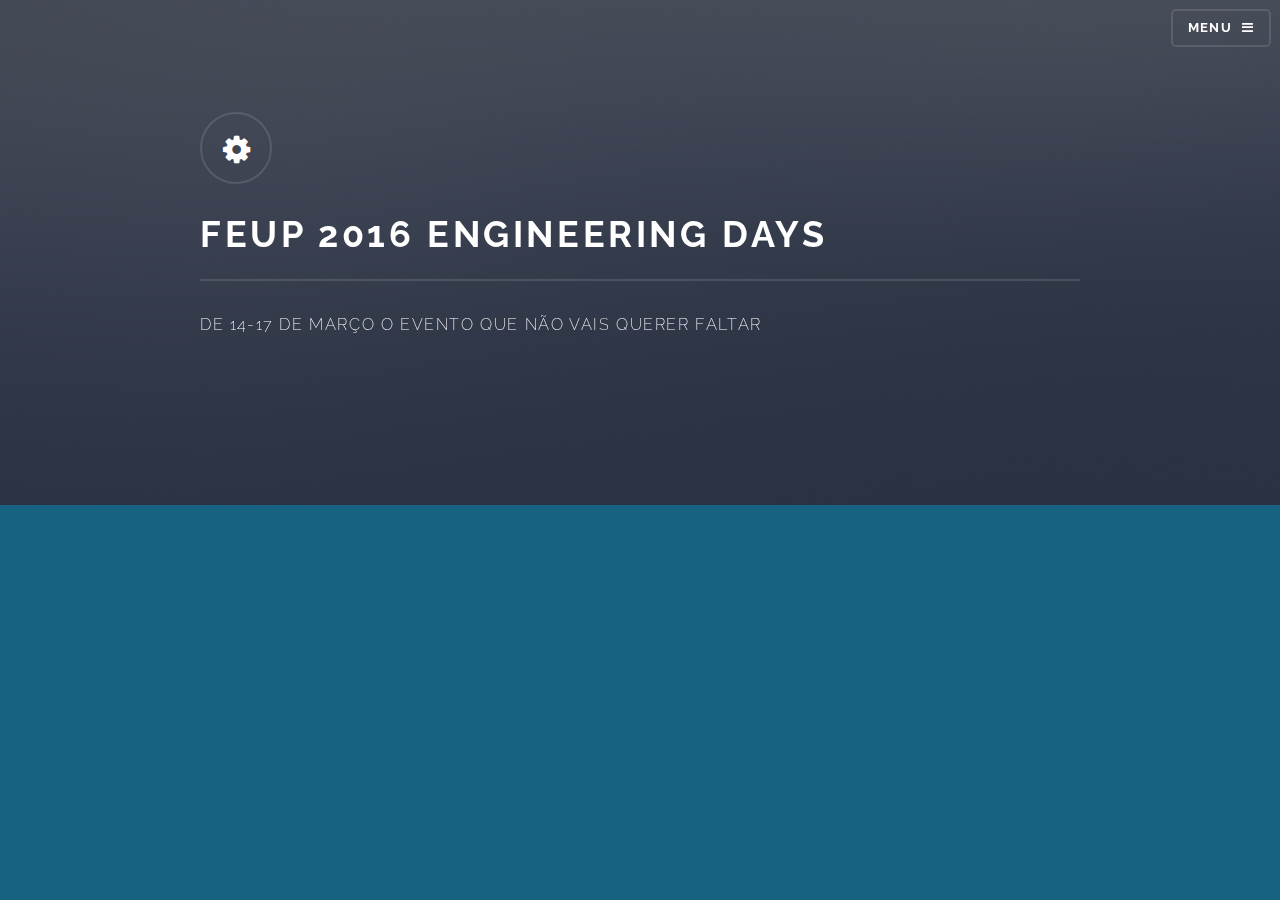
==== jornadas.html @ 48f79ecc "The template and the start" ====
<!DOCTYPE HTML>
<!--
	Solid State by HTML5 UP
	html5up.net | @n33co
	Free for personal and commercial use under the CCA 3.0 license (html5up.net/license)
-->
<html>
	<head>
		<title>FEUP 2016 Engineering Days</title>
		<meta charset="utf-8" />
		<meta name="viewport" content="width=device-width, initial-scale=1" />
		<!--[if lte IE 8]><script src="assets/js/ie/html5shiv.js"></script><![endif]-->
		<link rel="stylesheet" href="assets/css/main.css" />
		<!--[if lte IE 9]><link rel="stylesheet" href="assets/css/ie9.css" /><![endif]-->
		<!--[if lte IE 8]><link rel="stylesheet" href="assets/css/ie8.css" /><![endif]-->
	</head>

	<body>

		<!-- Page Wrapper -->
			<div id="page-wrapper">

			<!-- Header -->
					<header id="header" class="alt">
						<h1><a href="index.html">FEUP 2016 Engineering Days</a></h1>
						<nav>
							<a href="#menu">Menu</a>
						</nav>
					</header>


					<!-- Menu -->
					<nav id="menu">
						<div class="inner">
							<h2>Menu</h2>
							<ul class="links">
								<li><a href="index.html">Home</a></li>
								<li><a href="generic.html">Conferências</a></li>
								<li><a href="elements.html">Concursos</a></li>
								<li><a href="elements.html">Programa</a></li>
								<li><a href="elements.html">Sobre</a></li>
								<li><a href="elements.html">Organização</a></li>

								<!--<li><a href="#">Log In</a></li>
								<li><a href="#">Sign Up</a></li>-->
							</ul>
							<a href="#" class="close">Close</a>
						</div>
					</nav>

						<!-- Banner -->
					<section id="banner">
						<div class="inner">
							<div class="logo"><span class="icon fa-cog fa-spin"></span></div>
							<h2>FEUP 2016 Engineering Days</h2>
							<p>De 14-17 de Março O evento que não vais querer faltar</p>
						</div>
					</section>

			</div>

		<!-- Scripts -->

			<script src="assets/js/skel.min.js"></script>
			<script src="assets/js/jquery.min.js"></script>
			<script src="assets/js/jquery.scrollex.min.js"></script>
			<script src="assets/js/util.js"></script>
			<!--[if lte IE 8]><script src="assets/js/ie/respond.min.js"></script><![endif]-->
			<script src="assets/js/main.js"></script>

	</body>
</html>
---- assets/css/main.css ----
@import url(font-awesome.min.css);
@import url("https://fonts.googleapis.com/css?family=Raleway:200,700|Source+Sans+Pro:300,600,300italic,600italic");

/*
	Solid State by HTML5 UP
	html5up.net | @n33co
	Free for personal and commercial use under the CCA 3.0 license (html5up.net/license)
*/

/* Reset */

	html, body, div, span, applet, object, iframe, h1, h2, h3, h4, h5, h6, p, blockquote, pre, a, abbr, acronym, address, big, cite, code, del, dfn, em, img, ins, kbd, q, s, samp, small, strike, strong, sub, sup, tt, var, b, u, i, center, dl, dt, dd, ol, ul, li, fieldset, form, label, legend, table, caption, tbody, tfoot, thead, tr, th, td, article, aside, canvas, details, embed, figure, figcaption, footer, header, hgroup, menu, nav, output, ruby, section, summary, time, mark, audio, video {
		margin: 0;
		padding: 0;
		border: 0;
		font-size: 100%;
		font: inherit;
		vertical-align: baseline;
	}

	article, aside, details, figcaption, figure, footer, header, hgroup, menu, nav, section {
		display: block;
	}

	body {
		line-height: 1;
	}

	ol, ul {
		list-style: none;
	}

	blockquote, q {
		quotes: none;
	}

	blockquote:before, blockquote:after, q:before, q:after {
		content: '';
		content: none;
	}

	table {
		border-collapse: collapse;
		border-spacing: 0;
	}

	body {
		-webkit-text-size-adjust: none;
	}

/* Box Model */

	*, *:before, *:after {
		-moz-box-sizing: border-box;
		-webkit-box-sizing: border-box;
		box-sizing: border-box;
	}

/* Grid */

	.row {
		border-bottom: solid 1px transparent;
		-moz-box-sizing: border-box;
		-webkit-box-sizing: border-box;
		box-sizing: border-box;
	}

	.row > * {
		float: left;
		-moz-box-sizing: border-box;
		-webkit-box-sizing: border-box;
		box-sizing: border-box;
	}

	.row:after, .row:before {
		content: '';
		display: block;
		clear: both;
		height: 0;
	}

	.row.uniform > * > :first-child {
		margin-top: 0;
	}

	.row.uniform > * > :last-child {
		margin-bottom: 0;
	}

	.row.\30 \25 > * {
		padding: 0 0 0 0em;
	}

	.row.\30 \25 {
		margin: 0 0 -1px 0em;
	}

	.row.uniform.\30 \25 > * {
		padding: 0em 0 0 0em;
	}

	.row.uniform.\30 \25 {
		margin: 0em 0 -1px 0em;
	}

	.row > * {
		padding: 0 0 0 1.75em;
	}

	.row {
		margin: 0 0 -1px -1.75em;
	}

	.row.uniform > * {
		padding: 1.75em 0 0 1.75em;
	}

	.row.uniform {
		margin: -1.75em 0 -1px -1.75em;
	}

	.row.\32 00\25 > * {
		padding: 0 0 0 3.5em;
	}

	.row.\32 00\25 {
		margin: 0 0 -1px -3.5em;
	}

	.row.uniform.\32 00\25 > * {
		padding: 3.5em 0 0 3.5em;
	}

	.row.uniform.\32 00\25 {
		margin: -3.5em 0 -1px -3.5em;
	}

	.row.\31 50\25 > * {
		padding: 0 0 0 2.625em;
	}

	.row.\31 50\25 {
		margin: 0 0 -1px -2.625em;
	}

	.row.uniform.\31 50\25 > * {
		padding: 2.625em 0 0 2.625em;
	}

	.row.uniform.\31 50\25 {
		margin: -2.625em 0 -1px -2.625em;
	}

	.row.\35 0\25 > * {
		padding: 0 0 0 0.875em;
	}

	.row.\35 0\25 {
		margin: 0 0 -1px -0.875em;
	}

	.row.uniform.\35 0\25 > * {
		padding: 0.875em 0 0 0.875em;
	}

	.row.uniform.\35 0\25 {
		margin: -0.875em 0 -1px -0.875em;
	}

	.row.\32 5\25 > * {
		padding: 0 0 0 0.4375em;
	}

	.row.\32 5\25 {
		margin: 0 0 -1px -0.4375em;
	}

	.row.uniform.\32 5\25 > * {
		padding: 0.4375em 0 0 0.4375em;
	}

	.row.uniform.\32 5\25 {
		margin: -0.4375em 0 -1px -0.4375em;
	}

	.\31 2u, .\31 2u\24 {
		width: 100%;
		clear: none;
		margin-left: 0;
	}

	.\31 1u, .\31 1u\24 {
		width: 91.6666666667%;
		clear: none;
		margin-left: 0;
	}

	.\31 0u, .\31 0u\24 {
		width: 83.3333333333%;
		clear: none;
		margin-left: 0;
	}

	.\39 u, .\39 u\24 {
		width: 75%;
		clear: none;
		margin-left: 0;
	}

	.\38 u, .\38 u\24 {
		width: 66.6666666667%;
		clear: none;
		margin-left: 0;
	}

	.\37 u, .\37 u\24 {
		width: 58.3333333333%;
		clear: none;
		margin-left: 0;
	}

	.\36 u, .\36 u\24 {
		width: 50%;
		clear: none;
		margin-left: 0;
	}

	.\35 u, .\35 u\24 {
		width: 41.6666666667%;
		clear: none;
		margin-left: 0;
	}

	.\34 u, .\34 u\24 {
		width: 33.3333333333%;
		clear: none;
		margin-left: 0;
	}

	.\33 u, .\33 u\24 {
		width: 25%;
		clear: none;
		margin-left: 0;
	}

	.\32 u, .\32 u\24 {
		width: 16.6666666667%;
		clear: none;
		margin-left: 0;
	}

	.\31 u, .\31 u\24 {
		width: 8.3333333333%;
		clear: none;
		margin-left: 0;
	}

	.\31 2u\24 + *,
	.\31 1u\24 + *,
	.\31 0u\24 + *,
	.\39 u\24 + *,
	.\38 u\24 + *,
	.\37 u\24 + *,
	.\36 u\24 + *,
	.\35 u\24 + *,
	.\34 u\24 + *,
	.\33 u\24 + *,
	.\32 u\24 + *,
	.\31 u\24 + * {
		clear: left;
	}

	.\-11u {
		margin-left: 91.66667%;
	}

	.\-10u {
		margin-left: 83.33333%;
	}

	.\-9u {
		margin-left: 75%;
	}

	.\-8u {
		margin-left: 66.66667%;
	}

	.\-7u {
		margin-left: 58.33333%;
	}

	.\-6u {
		margin-left: 50%;
	}

	.\-5u {
		margin-left: 41.66667%;
	}

	.\-4u {
		margin-left: 33.33333%;
	}

	.\-3u {
		margin-left: 25%;
	}

	.\-2u {
		margin-left: 16.66667%;
	}

	.\-1u {
		margin-left: 8.33333%;
	}

	@media screen and (max-width: 1680px) {

		.row > * {
			padding: 0 0 0 1.75em;
		}

		.row {
			margin: 0 0 -1px -1.75em;
		}

		.row.uniform > * {
			padding: 1.75em 0 0 1.75em;
		}

		.row.uniform {
			margin: -1.75em 0 -1px -1.75em;
		}

		.row.\32 00\25 > * {
			padding: 0 0 0 3.5em;
		}

		.row.\32 00\25 {
			margin: 0 0 -1px -3.5em;
		}

		.row.uniform.\32 00\25 > * {
			padding: 3.5em 0 0 3.5em;
		}

		.row.uniform.\32 00\25 {
			margin: -3.5em 0 -1px -3.5em;
		}

		.row.\31 50\25 > * {
			padding: 0 0 0 2.625em;
		}

		.row.\31 50\25 {
			margin: 0 0 -1px -2.625em;
		}

		.row.uniform.\31 50\25 > * {
			padding: 2.625em 0 0 2.625em;
		}

		.row.uniform.\31 50\25 {
			margin: -2.625em 0 -1px -2.625em;
		}

		.row.\35 0\25 > * {
			padding: 0 0 0 0.875em;
		}

		.row.\35 0\25 {
			margin: 0 0 -1px -0.875em;
		}

		.row.uniform.\35 0\25 > * {
			padding: 0.875em 0 0 0.875em;
		}

		.row.uniform.\35 0\25 {
			margin: -0.875em 0 -1px -0.875em;
		}

		.row.\32 5\25 > * {
			padding: 0 0 0 0.4375em;
		}

		.row.\32 5\25 {
			margin: 0 0 -1px -0.4375em;
		}

		.row.uniform.\32 5\25 > * {
			padding: 0.4375em 0 0 0.4375em;
		}

		.row.uniform.\32 5\25 {
			margin: -0.4375em 0 -1px -0.4375em;
		}

		.\31 2u\28xlarge\29, .\31 2u\24\28xlarge\29 {
			width: 100%;
			clear: none;
			margin-left: 0;
		}

		.\31 1u\28xlarge\29, .\31 1u\24\28xlarge\29 {
			width: 91.6666666667%;
			clear: none;
			margin-left: 0;
		}

		.\31 0u\28xlarge\29, .\31 0u\24\28xlarge\29 {
			width: 83.3333333333%;
			clear: none;
			margin-left: 0;
		}

		.\39 u\28xlarge\29, .\39 u\24\28xlarge\29 {
			width: 75%;
			clear: none;
			margin-left: 0;
		}

		.\38 u\28xlarge\29, .\38 u\24\28xlarge\29 {
			width: 66.6666666667%;
			clear: none;
			margin-left: 0;
		}

		.\37 u\28xlarge\29, .\37 u\24\28xlarge\29 {
			width: 58.3333333333%;
			clear: none;
			margin-left: 0;
		}

		.\36 u\28xlarge\29, .\36 u\24\28xlarge\29 {
			width: 50%;
			clear: none;
			margin-left: 0;
		}

		.\35 u\28xlarge\29, .\35 u\24\28xlarge\29 {
			width: 41.6666666667%;
			clear: none;
			margin-left: 0;
		}

		.\34 u\28xlarge\29, .\34 u\24\28xlarge\29 {
			width: 33.3333333333%;
			clear: none;
			margin-left: 0;
		}

		.\33 u\28xlarge\29, .\33 u\24\28xlarge\29 {
			width: 25%;
			clear: none;
			margin-left: 0;
		}

		.\32 u\28xlarge\29, .\32 u\24\28xlarge\29 {
			width: 16.6666666667%;
			clear: none;
			margin-left: 0;
		}

		.\31 u\28xlarge\29, .\31 u\24\28xlarge\29 {
			width: 8.3333333333%;
			clear: none;
			margin-left: 0;
		}

		.\31 2u\24\28xlarge\29 + *,
		.\31 1u\24\28xlarge\29 + *,
		.\31 0u\24\28xlarge\29 + *,
		.\39 u\24\28xlarge\29 + *,
		.\38 u\24\28xlarge\29 + *,
		.\37 u\24\28xlarge\29 + *,
		.\36 u\24\28xlarge\29 + *,
		.\35 u\24\28xlarge\29 + *,
		.\34 u\24\28xlarge\29 + *,
		.\33 u\24\28xlarge\29 + *,
		.\32 u\24\28xlarge\29 + *,
		.\31 u\24\28xlarge\29 + * {
			clear: left;
		}

		.\-11u\28xlarge\29 {
			margin-left: 91.66667%;
		}

		.\-10u\28xlarge\29 {
			margin-left: 83.33333%;
		}

		.\-9u\28xlarge\29 {
			margin-left: 75%;
		}

		.\-8u\28xlarge\29 {
			margin-left: 66.66667%;
		}

		.\-7u\28xlarge\29 {
			margin-left: 58.33333%;
		}

		.\-6u\28xlarge\29 {
			margin-left: 50%;
		}

		.\-5u\28xlarge\29 {
			margin-left: 41.66667%;
		}

		.\-4u\28xlarge\29 {
			margin-left: 33.33333%;
		}

		.\-3u\28xlarge\29 {
			margin-left: 25%;
		}

		.\-2u\28xlarge\29 {
			margin-left: 16.66667%;
		}

		.\-1u\28xlarge\29 {
			margin-left: 8.33333%;
		}

	}

	@media screen and (max-width: 1280px) {

		.row > * {
			padding: 0 0 0 1.75em;
		}

		.row {
			margin: 0 0 -1px -1.75em;
		}

		.row.uniform > * {
			padding: 1.75em 0 0 1.75em;
		}

		.row.uniform {
			margin: -1.75em 0 -1px -1.75em;
		}

		.row.\32 00\25 > * {
			padding: 0 0 0 3.5em;
		}

		.row.\32 00\25 {
			margin: 0 0 -1px -3.5em;
		}

		.row.uniform.\32 00\25 > * {
			padding: 3.5em 0 0 3.5em;
		}

		.row.uniform.\32 00\25 {
			margin: -3.5em 0 -1px -3.5em;
		}

		.row.\31 50\25 > * {
			padding: 0 0 0 2.625em;
		}

		.row.\31 50\25 {
			margin: 0 0 -1px -2.625em;
		}

		.row.uniform.\31 50\25 > * {
			padding: 2.625em 0 0 2.625em;
		}

		.row.uniform.\31 50\25 {
			margin: -2.625em 0 -1px -2.625em;
		}

		.row.\35 0\25 > * {
			padding: 0 0 0 0.875em;
		}

		.row.\35 0\25 {
			margin: 0 0 -1px -0.875em;
		}

		.row.uniform.\35 0\25 > * {
			padding: 0.875em 0 0 0.875em;
		}

		.row.uniform.\35 0\25 {
			margin: -0.875em 0 -1px -0.875em;
		}

		.row.\32 5\25 > * {
			padding: 0 0 0 0.4375em;
		}

		.row.\32 5\25 {
			margin: 0 0 -1px -0.4375em;
		}

		.row.uniform.\32 5\25 > * {
			padding: 0.4375em 0 0 0.4375em;
		}

		.row.uniform.\32 5\25 {
			margin: -0.4375em 0 -1px -0.4375em;
		}

		.\31 2u\28large\29, .\31 2u\24\28large\29 {
			width: 100%;
			clear: none;
			margin-left: 0;
		}

		.\31 1u\28large\29, .\31 1u\24\28large\29 {
			width: 91.6666666667%;
			clear: none;
			margin-left: 0;
		}

		.\31 0u\28large\29, .\31 0u\24\28large\29 {
			width: 83.3333333333%;
			clear: none;
			margin-left: 0;
		}

		.\39 u\28large\29, .\39 u\24\28large\29 {
			width: 75%;
			clear: none;
			margin-left: 0;
		}

		.\38 u\28large\29, .\38 u\24\28large\29 {
			width: 66.6666666667%;
			clear: none;
			margin-left: 0;
		}

		.\37 u\28large\29, .\37 u\24\28large\29 {
			width: 58.3333333333%;
			clear: none;
			margin-left: 0;
		}

		.\36 u\28large\29, .\36 u\24\28large\29 {
			width: 50%;
			clear: none;
			margin-left: 0;
		}

		.\35 u\28large\29, .\35 u\24\28large\29 {
			width: 41.6666666667%;
			clear: none;
			margin-left: 0;
		}

		.\34 u\28large\29, .\34 u\24\28large\29 {
			width: 33.3333333333%;
			clear: none;
			margin-left: 0;
		}

		.\33 u\28large\29, .\33 u\24\28large\29 {
			width: 25%;
			clear: none;
			margin-left: 0;
		}

		.\32 u\28large\29, .\32 u\24\28large\29 {
			width: 16.6666666667%;
			clear: none;
			margin-left: 0;
		}

		.\31 u\28large\29, .\31 u\24\28large\29 {
			width: 8.3333333333%;
			clear: none;
			margin-left: 0;
		}

		.\31 2u\24\28large\29 + *,
		.\31 1u\24\28large\29 + *,
		.\31 0u\24\28large\29 + *,
		.\39 u\24\28large\29 + *,
		.\38 u\24\28large\29 + *,
		.\37 u\24\28large\29 + *,
		.\36 u\24\28large\29 + *,
		.\35 u\24\28large\29 + *,
		.\34 u\24\28large\29 + *,
		.\33 u\24\28large\29 + *,
		.\32 u\24\28large\29 + *,
		.\31 u\24\28large\29 + * {
			clear: left;
		}

		.\-11u\28large\29 {
			margin-left: 91.66667%;
		}

		.\-10u\28large\29 {
			margin-left: 83.33333%;
		}

		.\-9u\28large\29 {
			margin-left: 75%;
		}

		.\-8u\28large\29 {
			margin-left: 66.66667%;
		}

		.\-7u\28large\29 {
			margin-left: 58.33333%;
		}

		.\-6u\28large\29 {
			margin-left: 50%;
		}

		.\-5u\28large\29 {
			margin-left: 41.66667%;
		}

		.\-4u\28large\29 {
			margin-left: 33.33333%;
		}

		.\-3u\28large\29 {
			margin-left: 25%;
		}

		.\-2u\28large\29 {
			margin-left: 16.66667%;
		}

		.\-1u\28large\29 {
			margin-left: 8.33333%;
		}

	}

	@media screen and (max-width: 980px) {

		.row > * {
			padding: 0 0 0 1.75em;
		}

		.row {
			margin: 0 0 -1px -1.75em;
		}

		.row.uniform > * {
			padding: 1.75em 0 0 1.75em;
		}

		.row.uniform {
			margin: -1.75em 0 -1px -1.75em;
		}

		.row.\32 00\25 > * {
			padding: 0 0 0 3.5em;
		}

		.row.\32 00\25 {
			margin: 0 0 -1px -3.5em;
		}

		.row.uniform.\32 00\25 > * {
			padding: 3.5em 0 0 3.5em;
		}

		.row.uniform.\32 00\25 {
			margin: -3.5em 0 -1px -3.5em;
		}

		.row.\31 50\25 > * {
			padding: 0 0 0 2.625em;
		}

		.row.\31 50\25 {
			margin: 0 0 -1px -2.625em;
		}

		.row.uniform.\31 50\25 > * {
			padding: 2.625em 0 0 2.625em;
		}

		.row.uniform.\31 50\25 {
			margin: -2.625em 0 -1px -2.625em;
		}

		.row.\35 0\25 > * {
			padding: 0 0 0 0.875em;
		}

		.row.\35 0\25 {
			margin: 0 0 -1px -0.875em;
		}

		.row.uniform.\35 0\25 > * {
			padding: 0.875em 0 0 0.875em;
		}

		.row.uniform.\35 0\25 {
			margin: -0.875em 0 -1px -0.875em;
		}

		.row.\32 5\25 > * {
			padding: 0 0 0 0.4375em;
		}

		.row.\32 5\25 {
			margin: 0 0 -1px -0.4375em;
		}

		.row.uniform.\32 5\25 > * {
			padding: 0.4375em 0 0 0.4375em;
		}

		.row.uniform.\32 5\25 {
			margin: -0.4375em 0 -1px -0.4375em;
		}

		.\31 2u\28medium\29, .\31 2u\24\28medium\29 {
			width: 100%;
			clear: none;
			margin-left: 0;
		}

		.\31 1u\28medium\29, .\31 1u\24\28medium\29 {
			width: 91.6666666667%;
			clear: none;
			margin-left: 0;
		}

		.\31 0u\28medium\29, .\31 0u\24\28medium\29 {
			width: 83.3333333333%;
			clear: none;
			margin-left: 0;
		}

		.\39 u\28medium\29, .\39 u\24\28medium\29 {
			width: 75%;
			clear: none;
			margin-left: 0;
		}

		.\38 u\28medium\29, .\38 u\24\28medium\29 {
			width: 66.6666666667%;
			clear: none;
			margin-left: 0;
		}

		.\37 u\28medium\29, .\37 u\24\28medium\29 {
			width: 58.3333333333%;
			clear: none;
			margin-left: 0;
		}

		.\36 u\28medium\29, .\36 u\24\28medium\29 {
			width: 50%;
			clear: none;
			margin-left: 0;
		}

		.\35 u\28medium\29, .\35 u\24\28medium\29 {
			width: 41.6666666667%;
			clear: none;
			margin-left: 0;
		}

		.\34 u\28medium\29, .\34 u\24\28medium\29 {
			width: 33.3333333333%;
			clear: none;
			margin-left: 0;
		}

		.\33 u\28medium\29, .\33 u\24\28medium\29 {
			width: 25%;
			clear: none;
			margin-left: 0;
		}

		.\32 u\28medium\29, .\32 u\24\28medium\29 {
			width: 16.6666666667%;
			clear: none;
			margin-left: 0;
		}

		.\31 u\28medium\29, .\31 u\24\28medium\29 {
			width: 8.3333333333%;
			clear: none;
			margin-left: 0;
		}

		.\31 2u\24\28medium\29 + *,
		.\31 1u\24\28medium\29 + *,
		.\31 0u\24\28medium\29 + *,
		.\39 u\24\28medium\29 + *,
		.\38 u\24\28medium\29 + *,
		.\37 u\24\28medium\29 + *,
		.\36 u\24\28medium\29 + *,
		.\35 u\24\28medium\29 + *,
		.\34 u\24\28medium\29 + *,
		.\33 u\24\28medium\29 + *,
		.\32 u\24\28medium\29 + *,
		.\31 u\24\28medium\29 + * {
			clear: left;
		}

		.\-11u\28medium\29 {
			margin-left: 91.66667%;
		}

		.\-10u\28medium\29 {
			margin-left: 83.33333%;
		}

		.\-9u\28medium\29 {
			margin-left: 75%;
		}

		.\-8u\28medium\29 {
			margin-left: 66.66667%;
		}

		.\-7u\28medium\29 {
			margin-left: 58.33333%;
		}

		.\-6u\28medium\29 {
			margin-left: 50%;
		}

		.\-5u\28medium\29 {
			margin-left: 41.66667%;
		}

		.\-4u\28medium\29 {
			margin-left: 33.33333%;
		}

		.\-3u\28medium\29 {
			margin-left: 25%;
		}

		.\-2u\28medium\29 {
			margin-left: 16.66667%;
		}

		.\-1u\28medium\29 {
			margin-left: 8.33333%;
		}

	}

	@media screen and (max-width: 736px) {

		.row > * {
			padding: 0 0 0 1.25em;
		}

		.row {
			margin: 0 0 -1px -1.25em;
		}

		.row.uniform > * {
			padding: 1.25em 0 0 1.25em;
		}

		.row.uniform {
			margin: -1.25em 0 -1px -1.25em;
		}

		.row.\32 00\25 > * {
			padding: 0 0 0 2.5em;
		}

		.row.\32 00\25 {
			margin: 0 0 -1px -2.5em;
		}

		.row.uniform.\32 00\25 > * {
			padding: 2.5em 0 0 2.5em;
		}

		.row.uniform.\32 00\25 {
			margin: -2.5em 0 -1px -2.5em;
		}

		.row.\31 50\25 > * {
			padding: 0 0 0 1.875em;
		}

		.row.\31 50\25 {
			margin: 0 0 -1px -1.875em;
		}

		.row.uniform.\31 50\25 > * {
			padding: 1.875em 0 0 1.875em;
		}

		.row.uniform.\31 50\25 {
			margin: -1.875em 0 -1px -1.875em;
		}

		.row.\35 0\25 > * {
			padding: 0 0 0 0.625em;
		}

		.row.\35 0\25 {
			margin: 0 0 -1px -0.625em;
		}

		.row.uniform.\35 0\25 > * {
			padding: 0.625em 0 0 0.625em;
		}

		.row.uniform.\35 0\25 {
			margin: -0.625em 0 -1px -0.625em;
		}

		.row.\32 5\25 > * {
			padding: 0 0 0 0.3125em;
		}

		.row.\32 5\25 {
			margin: 0 0 -1px -0.3125em;
		}

		.row.uniform.\32 5\25 > * {
			padding: 0.3125em 0 0 0.3125em;
		}

		.row.uniform.\32 5\25 {
			margin: -0.3125em 0 -1px -0.3125em;
		}

		.\31 2u\28small\29, .\31 2u\24\28small\29 {
			width: 100%;
			clear: none;
			margin-left: 0;
		}

		.\31 1u\28small\29, .\31 1u\24\28small\29 {
			width: 91.6666666667%;
			clear: none;
			margin-left: 0;
		}

		.\31 0u\28small\29, .\31 0u\24\28small\29 {
			width: 83.3333333333%;
			clear: none;
			margin-left: 0;
		}

		.\39 u\28small\29, .\39 u\24\28small\29 {
			width: 75%;
			clear: none;
			margin-left: 0;
		}

		.\38 u\28small\29, .\38 u\24\28small\29 {
			width: 66.6666666667%;
			clear: none;
			margin-left: 0;
		}

		.\37 u\28small\29, .\37 u\24\28small\29 {
			width: 58.3333333333%;
			clear: none;
			margin-left: 0;
		}

		.\36 u\28small\29, .\36 u\24\28small\29 {
			width: 50%;
			clear: none;
			margin-left: 0;
		}

		.\35 u\28small\29, .\35 u\24\28small\29 {
			width: 41.6666666667%;
			clear: none;
			margin-left: 0;
		}

		.\34 u\28small\29, .\34 u\24\28small\29 {
			width: 33.3333333333%;
			clear: none;
			margin-left: 0;
		}

		.\33 u\28small\29, .\33 u\24\28small\29 {
			width: 25%;
			clear: none;
			margin-left: 0;
		}

		.\32 u\28small\29, .\32 u\24\28small\29 {
			width: 16.6666666667%;
			clear: none;
			margin-left: 0;
		}

		.\31 u\28small\29, .\31 u\24\28small\29 {
			width: 8.3333333333%;
			clear: none;
			margin-left: 0;
		}

		.\31 2u\24\28small\29 + *,
		.\31 1u\24\28small\29 + *,
		.\31 0u\24\28small\29 + *,
		.\39 u\24\28small\29 + *,
		.\38 u\24\28small\29 + *,
		.\37 u\24\28small\29 + *,
		.\36 u\24\28small\29 + *,
		.\35 u\24\28small\29 + *,
		.\34 u\24\28small\29 + *,
		.\33 u\24\28small\29 + *,
		.\32 u\24\28small\29 + *,
		.\31 u\24\28small\29 + * {
			clear: left;
		}

		.\-11u\28small\29 {
			margin-left: 91.66667%;
		}

		.\-10u\28small\29 {
			margin-left: 83.33333%;
		}

		.\-9u\28small\29 {
			margin-left: 75%;
		}

		.\-8u\28small\29 {
			margin-left: 66.66667%;
		}

		.\-7u\28small\29 {
			margin-left: 58.33333%;
		}

		.\-6u\28small\29 {
			margin-left: 50%;
		}

		.\-5u\28small\29 {
			margin-left: 41.66667%;
		}

		.\-4u\28small\29 {
			margin-left: 33.33333%;
		}

		.\-3u\28small\29 {
			margin-left: 25%;
		}

		.\-2u\28small\29 {
			margin-left: 16.66667%;
		}

		.\-1u\28small\29 {
			margin-left: 8.33333%;
		}

	}

	@media screen and (max-width: 640px) {

		.row > * {
			padding: 0 0 0 1.25em;
		}

		.row {
			margin: 0 0 -1px -1.25em;
		}

		.row.uniform > * {
			padding: 1.25em 0 0 1.25em;
		}

		.row.uniform {
			margin: -1.25em 0 -1px -1.25em;
		}

		.row.\32 00\25 > * {
			padding: 0 0 0 2.5em;
		}

		.row.\32 00\25 {
			margin: 0 0 -1px -2.5em;
		}

		.row.uniform.\32 00\25 > * {
			padding: 2.5em 0 0 2.5em;
		}

		.row.uniform.\32 00\25 {
			margin: -2.5em 0 -1px -2.5em;
		}

		.row.\31 50\25 > * {
			padding: 0 0 0 1.875em;
		}

		.row.\31 50\25 {
			margin: 0 0 -1px -1.875em;
		}

		.row.uniform.\31 50\25 > * {
			padding: 1.875em 0 0 1.875em;
		}

		.row.uniform.\31 50\25 {
			margin: -1.875em 0 -1px -1.875em;
		}

		.row.\35 0\25 > * {
			padding: 0 0 0 0.625em;
		}

		.row.\35 0\25 {
			margin: 0 0 -1px -0.625em;
		}

		.row.uniform.\35 0\25 > * {
			padding: 0.625em 0 0 0.625em;
		}

		.row.uniform.\35 0\25 {
			margin: -0.625em 0 -1px -0.625em;
		}

		.row.\32 5\25 > * {
			padding: 0 0 0 0.3125em;
		}

		.row.\32 5\25 {
			margin: 0 0 -1px -0.3125em;
		}

		.row.uniform.\32 5\25 > * {
			padding: 0.3125em 0 0 0.3125em;
		}

		.row.uniform.\32 5\25 {
			margin: -0.3125em 0 -1px -0.3125em;
		}

		.\31 2u\28xsmall\29, .\31 2u\24\28xsmall\29 {
			width: 100%;
			clear: none;
			margin-left: 0;
		}

		.\31 1u\28xsmall\29, .\31 1u\24\28xsmall\29 {
			width: 91.6666666667%;
			clear: none;
			margin-left: 0;
		}

		.\31 0u\28xsmall\29, .\31 0u\24\28xsmall\29 {
			width: 83.3333333333%;
			clear: none;
			margin-left: 0;
		}

		.\39 u\28xsmall\29, .\39 u\24\28xsmall\29 {
			width: 75%;
			clear: none;
			margin-left: 0;
		}

		.\38 u\28xsmall\29, .\38 u\24\28xsmall\29 {
			width: 66.6666666667%;
			clear: none;
			margin-left: 0;
		}

		.\37 u\28xsmall\29, .\37 u\24\28xsmall\29 {
			width: 58.3333333333%;
			clear: none;
			margin-left: 0;
		}

		.\36 u\28xsmall\29, .\36 u\24\28xsmall\29 {
			width: 50%;
			clear: none;
			margin-left: 0;
		}

		.\35 u\28xsmall\29, .\35 u\24\28xsmall\29 {
			width: 41.6666666667%;
			clear: none;
			margin-left: 0;
		}

		.\34 u\28xsmall\29, .\34 u\24\28xsmall\29 {
			width: 33.3333333333%;
			clear: none;
			margin-left: 0;
		}

		.\33 u\28xsmall\29, .\33 u\24\28xsmall\29 {
			width: 25%;
			clear: none;
			margin-left: 0;
		}

		.\32 u\28xsmall\29, .\32 u\24\28xsmall\29 {
			width: 16.6666666667%;
			clear: none;
			margin-left: 0;
		}

		.\31 u\28xsmall\29, .\31 u\24\28xsmall\29 {
			width: 8.3333333333%;
			clear: none;
			margin-left: 0;
		}

		.\31 2u\24\28xsmall\29 + *,
		.\31 1u\24\28xsmall\29 + *,
		.\31 0u\24\28xsmall\29 + *,
		.\39 u\24\28xsmall\29 + *,
		.\38 u\24\28xsmall\29 + *,
		.\37 u\24\28xsmall\29 + *,
		.\36 u\24\28xsmall\29 + *,
		.\35 u\24\28xsmall\29 + *,
		.\34 u\24\28xsmall\29 + *,
		.\33 u\24\28xsmall\29 + *,
		.\32 u\24\28xsmall\29 + *,
		.\31 u\24\28xsmall\29 + * {
			clear: left;
		}

		.\-11u\28xsmall\29 {
			margin-left: 91.66667%;
		}

		.\-10u\28xsmall\29 {
			margin-left: 83.33333%;
		}

		.\-9u\28xsmall\29 {
			margin-left: 75%;
		}

		.\-8u\28xsmall\29 {
			margin-left: 66.66667%;
		}

		.\-7u\28xsmall\29 {
			margin-left: 58.33333%;
		}

		.\-6u\28xsmall\29 {
			margin-left: 50%;
		}

		.\-5u\28xsmall\29 {
			margin-left: 41.66667%;
		}

		.\-4u\28xsmall\29 {
			margin-left: 33.33333%;
		}

		.\-3u\28xsmall\29 {
			margin-left: 25%;
		}

		.\-2u\28xsmall\29 {
			margin-left: 16.66667%;
		}

		.\-1u\28xsmall\29 {
			margin-left: 8.33333%;
		}

	}

	@media screen and (max-width: 360px) {

		.row > * {
			padding: 0 0 0 1.25em;
		}

		.row {
			margin: 0 0 -1px -1.25em;
		}

		.row.uniform > * {
			padding: 1.25em 0 0 1.25em;
		}

		.row.uniform {
			margin: -1.25em 0 -1px -1.25em;
		}

		.row.\32 00\25 > * {
			padding: 0 0 0 2.5em;
		}

		.row.\32 00\25 {
			margin: 0 0 -1px -2.5em;
		}

		.row.uniform.\32 00\25 > * {
			padding: 2.5em 0 0 2.5em;
		}

		.row.uniform.\32 00\25 {
			margin: -2.5em 0 -1px -2.5em;
		}

		.row.\31 50\25 > * {
			padding: 0 0 0 1.875em;
		}

		.row.\31 50\25 {
			margin: 0 0 -1px -1.875em;
		}

		.row.uniform.\31 50\25 > * {
			padding: 1.875em 0 0 1.875em;
		}

		.row.uniform.\31 50\25 {
			margin: -1.875em 0 -1px -1.875em;
		}

		.row.\35 0\25 > * {
			padding: 0 0 0 0.625em;
		}

		.row.\35 0\25 {
			margin: 0 0 -1px -0.625em;
		}

		.row.uniform.\35 0\25 > * {
			padding: 0.625em 0 0 0.625em;
		}

		.row.uniform.\35 0\25 {
			margin: -0.625em 0 -1px -0.625em;
		}

		.row.\32 5\25 > * {
			padding: 0 0 0 0.3125em;
		}

		.row.\32 5\25 {
			margin: 0 0 -1px -0.3125em;
		}

		.row.uniform.\32 5\25 > * {
			padding: 0.3125em 0 0 0.3125em;
		}

		.row.uniform.\32 5\25 {
			margin: -0.3125em 0 -1px -0.3125em;
		}

		.\31 2u\28xxsmall\29, .\31 2u\24\28xxsmall\29 {
			width: 100%;
			clear: none;
			margin-left: 0;
		}

		.\31 1u\28xxsmall\29, .\31 1u\24\28xxsmall\29 {
			width: 91.6666666667%;
			clear: none;
			margin-left: 0;
		}

		.\31 0u\28xxsmall\29, .\31 0u\24\28xxsmall\29 {
			width: 83.3333333333%;
			clear: none;
			margin-left: 0;
		}

		.\39 u\28xxsmall\29, .\39 u\24\28xxsmall\29 {
			width: 75%;
			clear: none;
			margin-left: 0;
		}

		.\38 u\28xxsmall\29, .\38 u\24\28xxsmall\29 {
			width: 66.6666666667%;
			clear: none;
			margin-left: 0;
		}

		.\37 u\28xxsmall\29, .\37 u\24\28xxsmall\29 {
			width: 58.3333333333%;
			clear: none;
			margin-left: 0;
		}

		.\36 u\28xxsmall\29, .\36 u\24\28xxsmall\29 {
			width: 50%;
			clear: none;
			margin-left: 0;
		}

		.\35 u\28xxsmall\29, .\35 u\24\28xxsmall\29 {
			width: 41.6666666667%;
			clear: none;
			margin-left: 0;
		}

		.\34 u\28xxsmall\29, .\34 u\24\28xxsmall\29 {
			width: 33.3333333333%;
			clear: none;
			margin-left: 0;
		}

		.\33 u\28xxsmall\29, .\33 u\24\28xxsmall\29 {
			width: 25%;
			clear: none;
			margin-left: 0;
		}

		.\32 u\28xxsmall\29, .\32 u\24\28xxsmall\29 {
			width: 16.6666666667%;
			clear: none;
			margin-left: 0;
		}

		.\31 u\28xxsmall\29, .\31 u\24\28xxsmall\29 {
			width: 8.3333333333%;
			clear: none;
			margin-left: 0;
		}

		.\31 2u\24\28xxsmall\29 + *,
		.\31 1u\24\28xxsmall\29 + *,
		.\31 0u\24\28xxsmall\29 + *,
		.\39 u\24\28xxsmall\29 + *,
		.\38 u\24\28xxsmall\29 + *,
		.\37 u\24\28xxsmall\29 + *,
		.\36 u\24\28xxsmall\29 + *,
		.\35 u\24\28xxsmall\29 + *,
		.\34 u\24\28xxsmall\29 + *,
		.\33 u\24\28xxsmall\29 + *,
		.\32 u\24\28xxsmall\29 + *,
		.\31 u\24\28xxsmall\29 + * {
			clear: left;
		}

		.\-11u\28xxsmall\29 {
			margin-left: 91.66667%;
		}

		.\-10u\28xxsmall\29 {
			margin-left: 83.33333%;
		}

		.\-9u\28xxsmall\29 {
			margin-left: 75%;
		}

		.\-8u\28xxsmall\29 {
			margin-left: 66.66667%;
		}

		.\-7u\28xxsmall\29 {
			margin-left: 58.33333%;
		}

		.\-6u\28xxsmall\29 {
			margin-left: 50%;
		}

		.\-5u\28xxsmall\29 {
			margin-left: 41.66667%;
		}

		.\-4u\28xxsmall\29 {
			margin-left: 33.33333%;
		}

		.\-3u\28xxsmall\29 {
			margin-left: 25%;
		}

		.\-2u\28xxsmall\29 {
			margin-left: 16.66667%;
		}

		.\-1u\28xxsmall\29 {
			margin-left: 8.33333%;
		}

	}

/* Basic */

	@-ms-viewport {
		width: device-width;
	}

	body {
		-ms-overflow-style: scrollbar;
	}

	@media screen and (max-width: 640px) {

		html, body {
			min-width: 320px;
		}

	}

	body {
		background-color: #2e3141;
		background-image: linear-gradient(to top, rgba(17,111,145, 0.8), rgba(17,111,145, 0.8)), url("../../images/PERFIL.jpg");
		background-size: auto, cover;
		background-attachment: fixed, fixed;
		background-position: center, center;
	}

		body.is-loading *, body.is-loading *:before, body.is-loading *:after {
			-moz-animation: none !important;
			-webkit-animation: none !important;
			-ms-animation: none !important;
			animation: none !important;
			-moz-transition: none !important;
			-webkit-transition: none !important;
			-ms-transition: none !important;
			transition: none !important;
		}

/* Type */

	body, input, select, textarea {
		color: #ffffff;
		font-family: "Source Sans Pro", Helvetica, sans-serif;
		font-size: 16.5pt;
		font-weight: 300;
		line-height: 1.65;
	}

		@media screen and (max-width: 1680px) {

			body, input, select, textarea {
				font-size: 13pt;
			}

		}

		@media screen and (max-width: 1280px) {

			body, input, select, textarea {
				font-size: 12pt;
			}

		}

		@media screen and (max-width: 980px) {

			body, input, select, textarea {
				font-size: 12pt;
			}

		}

		@media screen and (max-width: 736px) {

			body, input, select, textarea {
				font-size: 12pt;
			}

		}

		@media screen and (max-width: 640px) {

			body, input, select, textarea {
				font-size: 12pt;
			}

		}

	a {
		-moz-transition: color 0.2s ease-in-out, border-bottom-color 0.2s ease-in-out;
		-webkit-transition: color 0.2s ease-in-out, border-bottom-color 0.2s ease-in-out;
		-ms-transition: color 0.2s ease-in-out, border-bottom-color 0.2s ease-in-out;
		transition: color 0.2s ease-in-out, border-bottom-color 0.2s ease-in-out;
		border-bottom: dotted 1px rgba(255, 255, 255, 0.35);
		color: #ffffff;
		text-decoration: none;
	}

		a:hover {
			border-bottom-color: transparent;
			color: #ffffff !important;
		}

		a.special:not(.button) {
			text-decoration: none;
			border-bottom: 0;
			display: block;
			font-family: Raleway, Helvetica, sans-serif;
			font-size: 0.8em;
			font-weight: 700;
			letter-spacing: 0.1em;
			margin: 0 0 2em 0;
			text-transform: uppercase;
		}

			a.special:not(.button):before {
				-moz-osx-font-smoothing: grayscale;
				-webkit-font-smoothing: antialiased;
				font-family: FontAwesome;
				font-style: normal;
				font-weight: normal;
				text-transform: none !important;
			}

			a.special:not(.button):before {
				-moz-transition: background-color 0.2s ease-in-out;
				-webkit-transition: background-color 0.2s ease-in-out;
				-ms-transition: background-color 0.2s ease-in-out;
				transition: background-color 0.2s ease-in-out;
				border-radius: 100%;
				border: solid 2px rgba(255, 255, 255, 0.125);
				content: '\f105';
				display: inline-block;
				font-size: 1.25em;
				height: 2em;
				line-height: 1.65em;
				margin-right: 0.85em;
				text-align: center;
				text-indent: 0.15em;
				vertical-align: middle;
				width: 2em;
			}

			a.special:not(.button):hover:before {
				background-color: rgba(255, 255, 255, 0.025);
			}

			a.special:not(.button):active:before {
				background-color: rgba(255, 255, 255, 0.075);
			}

	strong, b {
		color: #ffffff;
		font-weight: 600;
	}

	em, i {
		font-style: italic;
	}

	p {
		margin: 0 0 2em 0;
	}

	h1, h2, h3, h4, h5, h6 {
		color: #ffffff;
		font-family: Raleway, Helvetica, sans-serif;
		font-weight: 700;
		letter-spacing: 0.1em;
		margin: 0 0 1em 0;
		text-transform: uppercase;
	}

		h1 a, h2 a, h3 a, h4 a, h5 a, h6 a {
			color: inherit;
			text-decoration: none;
		}

		h1 span, h2 span, h3 span, h4 span, h5 span, h6 span {
			font-weight: 200;
		}

		h1.major, h2.major, h3.major, h4.major, h5.major, h6.major {
			padding-bottom: 1em;
			border-bottom: solid 2px rgba(255, 255, 255, 0.125);
		}

	h2 {
		font-size: 1.2em;
	}

	h3 {
		font-size: 0.9em;
	}

	h4 {
		font-size: 0.7em;
	}

	h5 {
		font-size: 0.7em;
	}

	h6 {
		font-size: 0.7em;
	}

	@media screen and (max-width: 736px) {

		h2 {
			font-size: 1em;
		}

		h3 {
			font-size: 0.8em;
		}

	}

	sub {
		font-size: 0.8em;
		position: relative;
		top: 0.5em;
	}

	sup {
		font-size: 0.8em;
		position: relative;
		top: -0.5em;
	}

	blockquote {
		border-left: solid 4px rgba(255, 255, 255, 0.125);
		font-style: italic;
		margin: 0 0 2em 0;
		padding: 0.5em 0 0.5em 2em;
	}

	code {
		background: rgba(255, 255, 255, 0.025);
		border-radius: 5px;
		border: solid 2px rgba(255, 255, 255, 0.125);
		font-family: "Courier New", monospace;
		font-size: 0.9em;
		margin: 0 0.25em;
		padding: 0.25em 0.65em;
	}

	pre {
		-webkit-overflow-scrolling: touch;
		font-family: "Courier New", monospace;
		font-size: 0.9em;
		margin: 0 0 2em 0;
	}

		pre code {
			display: block;
			line-height: 1.75em;
			padding: 1em 1.5em;
			overflow-x: auto;
		}

	hr {
		border: 0;
		border-bottom: solid 2px rgba(255, 255, 255, 0.125);
		margin: 2.5em 0;
	}

		hr.major {
			margin: 4em 0;
		}

	.align-left {
		text-align: left;
	}

	.align-center {
		text-align: center;
	}

	.align-right {
		text-align: right;
	}

/* Section/Article */

	section.special, article.special {
		text-align: center;
	}

/* Form */

	form {
		margin: 0 0 2em 0;
	}

		form .field {
			margin: 0 0 2em 0;
		}

			form .field label {
				margin-top: -1.5em;
			}

			form .field:first-child label {
				margin-top: 0;
			}

		form > :last-child {
			margin-bottom: 0;
		}

	label {
		color: #ffffff;
		display: block;
		font-family: Raleway, Helvetica, sans-serif;
		font-size: 0.8em;
		font-weight: 700;
		letter-spacing: 0.1em;
		margin: 0 0 0.7em 0;
		text-transform: uppercase;
	}

	input[type="text"],
	input[type="password"],
	input[type="email"],
	input[type="tel"],
	select,
	textarea {
		-moz-appearance: none;
		-webkit-appearance: none;
		-ms-appearance: none;
		appearance: none;
		background: rgba(255, 255, 255, 0.025);
		border-radius: 5px;
		border: none;
		border: solid 2px rgba(255, 255, 255, 0.125);
		color: inherit;
		display: block;
		outline: 0;
		padding: 0 1em;
		text-decoration: none;
		width: 100%;
	}

		input[type="text"]:invalid,
		input[type="password"]:invalid,
		input[type="email"]:invalid,
		input[type="tel"]:invalid,
		select:invalid,
		textarea:invalid {
			box-shadow: none;
		}

		input[type="text"]:focus,
		input[type="password"]:focus,
		input[type="email"]:focus,
		input[type="tel"]:focus,
		select:focus,
		textarea:focus {
			border-color: #5b6ba6;
		}

	.select-wrapper {
		text-decoration: none;
		display: block;
		position: relative;
	}

		.select-wrapper:before {
			-moz-osx-font-smoothing: grayscale;
			-webkit-font-smoothing: antialiased;
			font-family: FontAwesome;
			font-style: normal;
			font-weight: normal;
			text-transform: none !important;
		}

		.select-wrapper:before {
			color: rgba(255, 255, 255, 0.125);
			content: '\f078';
			display: block;
			height: 2.75em;
			line-height: 2.75em;
			pointer-events: none;
			position: absolute;
			right: 0;
			text-align: center;
			top: 0;
			width: 2.75em;
		}

		.select-wrapper select::-ms-expand {
			display: none;
		}

	select option {
		color: #ffffff;
		background: #2e3141;
	}

	input[type="text"],
	input[type="password"],
	input[type="email"],
	select {
		height: 2.75em;
	}

	textarea {
		padding: 0.75em 1em;
	}

	input[type="checkbox"],
	input[type="radio"] {
		-moz-appearance: none;
		-webkit-appearance: none;
		-ms-appearance: none;
		appearance: none;
		display: block;
		float: left;
		margin-right: -2em;
		opacity: 0;
		width: 1em;
		z-index: -1;
	}

		input[type="checkbox"] + label,
		input[type="radio"] + label {
			text-decoration: none;
			color: #ffffff;
			cursor: pointer;
			display: inline-block;
			font-size: 1em;
			font-family: "Source Sans Pro", Helvetica, sans-serif;
			text-transform: none;
			letter-spacing: 0;
			font-weight: 300;
			padding-left: 2.4em;
			padding-right: 0.75em;
			position: relative;
		}

			input[type="checkbox"] + label:before,
			input[type="radio"] + label:before {
				-moz-osx-font-smoothing: grayscale;
				-webkit-font-smoothing: antialiased;
				font-family: FontAwesome;
				font-style: normal;
				font-weight: normal;
				text-transform: none !important;
			}

			input[type="checkbox"] + label:before,
			input[type="radio"] + label:before {
				background: rgba(255, 255, 255, 0.025);
				border-radius: 5px;
				border: solid 2px rgba(255, 255, 255, 0.125);
				content: '';
				display: inline-block;
				height: 1.65em;
				left: 0;
				line-height: 1.58125em;
				position: absolute;
				text-align: center;
				top: 0;
				width: 1.65em;
			}

		input[type="checkbox"]:checked + label:before,
		input[type="radio"]:checked + label:before {
			background: #ffffff;
			border-color: #ffffff;
			content: '\f00c';
			color: #2e3141;
		}

		input[type="checkbox"]:focus + label:before,
		input[type="radio"]:focus + label:before {
			border-color: #4c5c96;
		}

	input[type="checkbox"] + label:before {
		border-radius: 5px;
	}

	input[type="radio"] + label:before {
		border-radius: 100%;
	}

	::-webkit-input-placeholder {
		color: rgba(255, 255, 255, 0.35) !important;
		opacity: 1.0;
	}

	:-moz-placeholder {
		color: rgba(255, 255, 255, 0.35) !important;
		opacity: 1.0;
	}

	::-moz-placeholder {
		color: rgba(255, 255, 255, 0.35) !important;
		opacity: 1.0;
	}

	:-ms-input-placeholder {
		color: rgba(255, 255, 255, 0.35) !important;
		opacity: 1.0;
	}

	.polyfill-placeholder {
		color: rgba(255, 255, 255, 0.35) !important;
		opacity: 1.0;
	}

/* Box */

	.box {
		border-radius: 5px;
		border: solid 2px rgba(255, 255, 255, 0.125);
		margin-bottom: 2em;
		padding: 1.5em;
	}

		.box > :last-child,
		.box > :last-child > :last-child,
		.box > :last-child > :last-child > :last-child {
			margin-bottom: 0;
		}

		.box.alt {
			border: 0;
			border-radius: 0;
			padding: 0;
		}

/* Icon */

	.icon {
		text-decoration: none;
		border-bottom: none;
		position: relative;
	}

		.icon:before {
			-moz-osx-font-smoothing: grayscale;
			-webkit-font-smoothing: antialiased;
			font-family: FontAwesome;
			font-style: normal;
			font-weight: normal;
			text-transform: none !important;
		}

		.icon > .label {
			display: none;
		}

/* Image */

	.image {
		border-radius: 5px;
		border: 0;
		display: inline-block;
		position: relative;
	}

		.image img {
			border-radius: 5px;
			display: block;
		}

		.image.left, .image.right {
			max-width: 40%;
		}

			.image.left img, .image.right img {
				width: 100%;
			}

		.image.left {
			float: left;
			padding: 0 1.5em 1em 0;
			top: 0.25em;
		}

		.image.right {
			float: right;
			padding: 0 0 1em 1.5em;
			top: 0.25em;
		}

		.image.fit {
			display: block;
			margin: 0 0 2em 0;
			width: 100%;
		}

			.image.fit img {
				width: 100%;
			}

		.image.main {
			display: block;
			margin: 0 0 3em 0;
			width: 100%;
		}

			.image.main img {
				width: 100%;
			}

/* List */

	ol {
		list-style: decimal;
		margin: 0 0 2em 0;
		padding-left: 1.25em;
	}

		ol li {
			padding-left: 0.25em;
		}

	ul {
		list-style: disc;
		margin: 0 0 2em 0;
		padding-left: 1em;
	}

		ul li {
			padding-left: 0.5em;
		}

		ul.alt {
			list-style: none;
			padding-left: 0;
		}

			ul.alt li {
				border-top: solid 1px rgba(255, 255, 255, 0.125);
				padding: 0.5em 0;
			}

				ul.alt li:first-child {
					border-top: 0;
					padding-top: 0;
				}

		ul.icons {
			cursor: default;
			list-style: none;
			padding-left: 0;
		}

			ul.icons li {
				display: inline-block;
				padding: 0 1em 0 0;
			}

				ul.icons li:last-child {
					padding-right: 0;
				}

				ul.icons li .icon:before {
					font-size: 1.25em;
				}

		ul.actions {
			cursor: default;
			list-style: none;
			padding-left: 0;
		}

			ul.actions li {
				display: inline-block;
				padding: 0 1em 0 0;
				vertical-align: middle;
			}

				ul.actions li:last-child {
					padding-right: 0;
				}

			ul.actions.small li {
				padding: 0 0.5em 0 0;
			}

			ul.actions.vertical li {
				display: block;
				padding: 1em 0 0 0;
			}

				ul.actions.vertical li:first-child {
					padding-top: 0;
				}

				ul.actions.vertical li > * {
					margin-bottom: 0;
				}

			ul.actions.vertical.small li {
				padding: 0.5em 0 0 0;
			}

				ul.actions.vertical.small li:first-child {
					padding-top: 0;
				}

			ul.actions.fit {
				display: table;
				margin-left: -1em;
				padding: 0;
				table-layout: fixed;
				width: calc(100% + 1em);
			}

				ul.actions.fit li {
					display: table-cell;
					padding: 0 0 0 1em;
				}

					ul.actions.fit li > * {
						margin-bottom: 0;
					}

				ul.actions.fit.small {
					margin-left: -0.5em;
					width: calc(100% + 0.5em);
				}

					ul.actions.fit.small li {
						padding: 0 0 0 0.5em;
					}

			@media screen and (max-width: 640px) {

				ul.actions {
					margin: 0 0 2em 0;
				}

					ul.actions li {
						padding: 1em 0 0 0;
						display: block;
						text-align: center;
						width: 100%;
					}

						ul.actions li:first-child {
							padding-top: 0;
						}

						ul.actions li > * {
							width: 100%;
							margin: 0 !important;
						}

					ul.actions.small li {
						padding: 0.5em 0 0 0;
					}

						ul.actions.small li:first-child {
							padding-top: 0;
						}

			}

		ul.contact {
			list-style: none;
			padding: 0;
		}

			ul.contact li {
				text-decoration: none;
				margin: 2.5em 0 0 0;
				padding: 0 0 0 3.25em;
				position: relative;
			}

				ul.contact li:before {
					-moz-osx-font-smoothing: grayscale;
					-webkit-font-smoothing: antialiased;
					font-family: FontAwesome;
					font-style: normal;
					font-weight: normal;
					text-transform: none !important;
				}

				ul.contact li:before {
					border-radius: 100%;
					border: solid 2px rgba(255, 255, 255, 0.125);
					display: inline-block;
					font-size: 0.8em;
					height: 2.5em;
					left: 0;
					line-height: 2.35em;
					position: absolute;
					text-align: center;
					top: 0;
					width: 2.5em;
				}

				ul.contact li:first-child {
					margin-top: 0;
				}

			@media screen and (max-width: 736px) {

				ul.contact li {
					margin: 1.5em 0 0 0;
				}

			}

	dl {
		margin: 0 0 2em 0;
	}

		dl dt {
			display: block;
			font-weight: 600;
			margin: 0 0 1em 0;
		}

		dl dd {
			margin-left: 2em;
		}

/* Table */

	.table-wrapper {
		-webkit-overflow-scrolling: touch;
		overflow-x: auto;
	}

	table {
		margin: 0 0 2em 0;
		width: 100%;
	}

		table tbody tr {
			border: solid 1px rgba(255, 255, 255, 0.125);
			border-left: 0;
			border-right: 0;
		}

			table tbody tr:nth-child(2n + 1) {
				background-color: rgba(255, 255, 255, 0.025);
			}

		table td {
			padding: 0.75em 0.75em;
		}

		table th {
			color: #ffffff;
			font-size: 0.9em;
			font-weight: 600;
			padding: 0 0.75em 0.75em 0.75em;
			text-align: left;
		}

		table thead {
			border-bottom: solid 2px rgba(255, 255, 255, 0.125);
		}

		table tfoot {
			border-top: solid 2px rgba(255, 255, 255, 0.125);
		}

		table.alt {
			border-collapse: separate;
		}

			table.alt tbody tr td {
				border: solid 1px rgba(255, 255, 255, 0.125);
				border-left-width: 0;
				border-top-width: 0;
			}

				table.alt tbody tr td:first-child {
					border-left-width: 1px;
				}

			table.alt tbody tr:first-child td {
				border-top-width: 1px;
			}

			table.alt thead {
				border-bottom: 0;
			}

			table.alt tfoot {
				border-top: 0;
			}

/* Button */

	input[type="submit"],
	input[type="reset"],
	input[type="button"],
	button,
	.button {
		-moz-appearance: none;
		-webkit-appearance: none;
		-ms-appearance: none;
		appearance: none;
		-moz-transition: background-color 0.2s ease-in-out;
		-webkit-transition: background-color 0.2s ease-in-out;
		-ms-transition: background-color 0.2s ease-in-out;
		transition: background-color 0.2s ease-in-out;
		background-color: transparent;
		border-radius: 5px;
		border: 0;
		box-shadow: inset 0 0 0 2px rgba(255, 255, 255, 0.125);
		color: #ffffff !important;
		cursor: pointer;
		display: inline-block;
		font-family: Raleway, Helvetica, sans-serif;
		font-size: 0.8em;
		font-weight: 700;
		height: 3.75em;
		letter-spacing: 0.1em;
		line-height: 3.75em;
		padding: 0 2.25em;
		text-align: center;
		text-decoration: none;
		text-transform: uppercase;
		white-space: nowrap;
	}

		input[type="submit"]:hover,
		input[type="reset"]:hover,
		input[type="button"]:hover,
		button:hover,
		.button:hover {
			background-color: rgba(255, 255, 255, 0.025);
		}

		input[type="submit"]:active,
		input[type="reset"]:active,
		input[type="button"]:active,
		button:active,
		.button:active {
			background-color: rgba(255, 255, 255, 0.075);
		}

		input[type="submit"].icon:before,
		input[type="reset"].icon:before,
		input[type="button"].icon:before,
		button.icon:before,
		.button.icon:before {
			margin-right: 0.5em;
			color: rgba(255, 255, 255, 0.35);
		}

		input[type="submit"].special,
		input[type="reset"].special,
		input[type="button"].special,
		button.special,
		.button.special {
			background-color: #4c5c96;
			box-shadow: none;
		}

			input[type="submit"].special:hover,
			input[type="reset"].special:hover,
			input[type="button"].special:hover,
			button.special:hover,
			.button.special:hover {
				background-color: #53639e;
			}

			input[type="submit"].special:active,
			input[type="reset"].special:active,
			input[type="button"].special:active,
			button.special:active,
			.button.special:active {
				background-color: #45558d;
			}

			input[type="submit"].special.icon:before,
			input[type="reset"].special.icon:before,
			input[type="button"].special.icon:before,
			button.special.icon:before,
			.button.special.icon:before {
				color: #7884b0;
			}

		input[type="submit"].fit,
		input[type="reset"].fit,
		input[type="button"].fit,
		button.fit,
		.button.fit {
			display: block;
			margin: 0 0 1em 0;
			width: 100%;
		}

		input[type="submit"].small,
		input[type="reset"].small,
		input[type="button"].small,
		button.small,
		.button.small {
			font-size: 0.6em;
		}

		input[type="submit"].big,
		input[type="reset"].big,
		input[type="button"].big,
		button.big,
		.button.big {
			font-size: 1em;
		}

		input[type="submit"].disabled, input[type="submit"]:disabled,
		input[type="reset"].disabled,
		input[type="reset"]:disabled,
		input[type="button"].disabled,
		input[type="button"]:disabled,
		button.disabled,
		button:disabled,
		.button.disabled,
		.button:disabled {
			opacity: 0.25;
		}

		@media screen and (max-width: 640px) {

			input[type="submit"],
			input[type="reset"],
			input[type="button"],
			button,
			.button {
				padding: 0;
			}

		}

/* Features */

	.features {
		display: -moz-flex;
		display: -webkit-flex;
		display: -ms-flex;
		display: flex;
		-moz-flex-wrap: wrap;
		-webkit-flex-wrap: wrap;
		-ms-flex-wrap: wrap;
		flex-wrap: wrap;
		margin: 0 0 2em 0;
	}

		.features article {
			padding: 1.75em 1.75em 0.1em 1.75em ;
			background-color: #353849;
			border-radius: 5px;
			margin: 1.5em 3em 1.5em 0;
			width: calc(50% - 1.5em);
		}

			.features article:nth-child(2n) {
				margin-right: 0;
			}

			.features article .image {
				border-radius: 5px 5px 0 0;
				display: block;
				margin-bottom: 1.75em;
				margin-left: -1.75em;
				margin-top: -1.75em;
				position: relative;
				width: calc(100% + 3.5em);
			}

				.features article .image img {
					border-radius: 5px 5px 0 0;
					width: 100%;
				}

		@media screen and (max-width: 980px) {

			.features article {
				margin: 1em 2em 1em 0;
				width: calc(50% - 1em);
			}

		}

		@media screen and (max-width: 736px) {

			.features article {
				padding: 1.5em 1.5em 0.1em 1.5em ;
				margin: 0.875em 1.75em 0.875em 0;
				width: calc(50% - 0.875em - 1px);
			}

				.features article .image {
					margin-bottom: 1.5em;
					margin-left: -1.5em;
					margin-top: -1.5em;
					width: calc(100% + 3em);
				}

		}

		@media screen and (max-width: 640px) {

			.features {
				display: block;
			}

				.features article {
					width: 100%;
					margin: 0 0 2em 0 !important;
				}

		}

/* Header */

	#header {
		-moz-transition: background-color 0.2s ease-in-out;
		-webkit-transition: background-color 0.2s ease-in-out;
		-ms-transition: background-color 0.2s ease-in-out;
		transition: background-color 0.2s ease-in-out;
		background-color: rgba(53, 56, 73, 0.95);
		height: 3.5em;
		left: 0;
		line-height: 3.5em;
		padding: 0 1.25em;
		position: fixed;
		top: 0;
		width: 100%;
		z-index: 10000;
	}

		#header h1 {
			-moz-transition: opacity 0.2s ease-in-out, visibility 0.2s;
			-webkit-transition: opacity 0.2s ease-in-out, visibility 0.2s;
			-ms-transition: opacity 0.2s ease-in-out, visibility 0.2s;
			transition: opacity 0.2s ease-in-out, visibility 0.2s;
			border-bottom: 0;
			font-size: 0.8em;
			margin-bottom: 0;
			opacity: 1;
			visibility: visible;
		}

			#header h1 a {
				border: 0;
			}

		#header nav {
			font-family: Raleway, Helvetica, sans-serif;
			font-size: 0.8em;
			font-weight: 700;
			height: 3em;
			letter-spacing: 0.1em;
			line-height: 3em;
			position: absolute;
			right: 0.7em;
			text-transform: uppercase;
			top: 0.7em;
		}

			#header nav a {
				border: 0;
				display: inline-block;
				padding: 0 1em;
			}

				#header nav a:before {
					float: right;
					margin-left: 0.75em;
				}

				#header nav a[href="#menu"] {
					text-decoration: none;
					-moz-transition: background-color 0.2s ease-in-out;
					-webkit-transition: background-color 0.2s ease-in-out;
					-ms-transition: background-color 0.2s ease-in-out;
					transition: background-color 0.2s ease-in-out;
					border-radius: 5px;
					box-shadow: inset 0 0 0 2px rgba(255, 255, 255, 0.125);
					padding: 0 1.35em;
				}

					#header nav a[href="#menu"]:before {
						-moz-osx-font-smoothing: grayscale;
						-webkit-font-smoothing: antialiased;
						font-family: FontAwesome;
						font-style: normal;
						font-weight: normal;
						text-transform: none !important;
					}

					#header nav a[href="#menu"]:before {
						content: '\f0c9';
					}

					#header nav a[href="#menu"]:hover {
						background-color: rgba(255, 255, 255, 0.025);
					}

					#header nav a[href="#menu"]:active {
						background-color: rgba(255, 255, 255, 0.075);
					}

		#header.alt {
			background-color: transparent;
		}

			#header.alt h1 {
				opacity: 0;
				visibility: hidden;
			}

		@media screen and (max-width: 736px) {

			#header {
				height: 2.75em;
				line-height: 2.75em;
			}

				#header nav {
					top: 0;
					right: 0;
					height: inherit;
					line-height: inherit;
				}

					#header nav a {
						height: inherit;
						line-height: inherit;
					}

						#header nav a[href="#menu"] {
							box-shadow: none;
							padding: 0 1em;
							border-radius: 0;
						}

							#header nav a[href="#menu"]:hover, #header nav a[href="#menu"]:active {
								background-color: inherit;
							}

		}

		@media screen and (max-width: 640px) {

			#header nav a[href="#menu"] {
				width: 4em;
				white-space: nowrap;
				text-indent: 4em;
				position: relative;
			}

				#header nav a[href="#menu"]:before {
					width: inherit;
					position: absolute;
					top: 0;
					left: 0;
					text-indent: 0;
					text-align: right;
					margin-left: 0;
					padding-right: 1.25em;
				}

		}

/* Menu */

	#page-wrapper {
		-moz-transition: -moz-filter 0.25s ease;
		-webkit-transition: -webkit-filter 0.25s ease;
		-ms-transition: -ms-filter 0.25s ease;
		transition: filter 0.25s ease;
	}

	#menu {
		-moz-align-items: center;
		-webkit-align-items: center;
		-ms-align-items: center;
		align-items: center;
		display: -moz-flex;
		display: -webkit-flex;
		display: -ms-flex;
		display: flex;
		-moz-justify-content: center;
		-webkit-justify-content: center;
		-ms-justify-content: center;
		justify-content: center;
		-moz-pointer-events: none;
		-webkit-pointer-events: none;
		-ms-pointer-events: none;
		pointer-events: none;
		-moz-transition: opacity 0.35s ease, visibility 0.35s;
		-webkit-transition: opacity 0.35s ease, visibility 0.35s;
		-ms-transition: opacity 0.35s ease, visibility 0.35s;
		transition: opacity 0.35s ease, visibility 0.35s;
		-moz-user-select: none;
		-webkit-user-select: none;
		-ms-user-select: none;
		user-select: none;
		-webkit-tap-highlight-color: transparent;
		background: rgba(46, 49, 65, 0.8);
		cursor: default;
		height: 100%;
		left: 0;
		opacity: 0;
		position: fixed;
		text-align: center;
		top: 0;
		visibility: hidden;
		width: 100%;
	}

		#menu .inner {
			padding: 2.5em 1.5em 0.5em 1.5em ;
			-moz-transform: translateY(0.5em);
			-webkit-transform: translateY(0.5em);
			-ms-transform: translateY(0.5em);
			transform: translateY(0.5em);
			-moz-transition: opacity 0.35s ease, -moz-transform 0.35s ease;
			-webkit-transition: opacity 0.35s ease, -webkit-transform 0.35s ease;
			-ms-transition: opacity 0.35s ease, -ms-transform 0.35s ease;
			transition: opacity 0.35s ease, transform 0.35s ease;
			-webkit-overflow-scrolling: touch;
			background: #4c5c96;
			border-radius: 5px;
			display: block;
			max-width: 100%;
			opacity: 0;
			position: relative;
			width: 18em;
		}

		#menu h2 {
			border-bottom: solid 2px rgba(255, 255, 255, 0.125);
			padding-bottom: 1em;
		}

		#menu .close {
			background-image: url("images/close.svg");
			background-position: 75% 25%;
			background-repeat: no-repeat;
			background-size: 2em 2em;
			border: 0;
			content: '';
			display: block;
			height: 4em;
			overflow: hidden;
			position: absolute;
			right: 0;
			text-align: center;
			text-indent: 4em;
			top: 0;
			width: 4em;
		}

		#menu .links {
			list-style: none;
			margin-bottom: 1.5em;
			padding: 0;
		}

			#menu .links li {
				padding: 0;
			}

				#menu .links li a {
					border-radius: 5px;
					border: 0;
					display: block;
					font-family: Raleway, Helvetica, sans-serif;
					font-size: 0.8em;
					font-weight: 200;
					letter-spacing: 0.1em;
					line-height: 1.85em;
					padding: 0.75em 0;
					text-transform: uppercase;
				}

					#menu .links li a:hover {
						background: #45558d;
					}

		@media screen and (max-width: 736px) {

			#menu .inner {
				max-height: 100%;
				overflow-y: auto;
				overflow-x: hidden;
			}

				#menu .inner .close {
					background-size: 1.5em 1.5em;
				}

		}

	body.is-menu-visible #page-wrapper {
		-moz-filter: blur(1.5px);
		-webkit-filter: blur(1.5px);
		-ms-filter: blur(1.5px);
		filter: blur(1.5px);
	}

	body.is-menu-visible #menu {
		-moz-pointer-events: auto;
		-webkit-pointer-events: auto;
		-ms-pointer-events: auto;
		pointer-events: auto;
		opacity: 1;
		visibility: visible;
	}

		body.is-menu-visible #menu .inner {
			-moz-transform: translateY(0);
			-webkit-transform: translateY(0);
			-ms-transform: translateY(0);
			transform: translateY(0);
			opacity: 1;
		}

/* Banner */

	#banner {
		padding: 10em 0 4.75em 0 ;
	}

		#banner .inner {
			margin: 0 auto;
			width: 55em;
		}

		#banner .logo {
			-moz-transition: opacity 2s ease, -moz-transform 1s ease;
			-webkit-transition: opacity 2s ease, -webkit-transform 1s ease;
			-ms-transition: opacity 2s ease, -ms-transform 1s ease;
			transition: opacity 2s ease, transform 1s ease;
			-moz-transform: translateY(0);
			-webkit-transform: translateY(0);
			-ms-transform: translateY(0);
			transform: translateY(0);
			opacity: 1;
			margin: 0 0 1.3em 0;
		}

			#banner .logo .icon {
				border-radius: 100%;
				border: solid 2px rgba(255, 255, 255, 0.125);
				cursor: default;
				display: inline-block;
				font-size: 2em;
				height: 2.25em;
				line-height: 2.25em;
				text-align: center;
				width: 2.25em;
			}

		#banner h2 {
			-moz-transition: opacity 0.5s ease, -moz-transform 0.5s ease, -moz-filter 0.25s ease;
			-webkit-transition: opacity 0.5s ease, -webkit-transform 0.5s ease, -webkit-filter 0.25s ease;
			-ms-transition: opacity 0.5s ease, -ms-transform 0.5s ease, -ms-filter 0.25s ease;
			transition: opacity 0.5s ease, transform 0.5s ease, filter 0.25s ease;
			-moz-transform: translateX(0);
			-webkit-transform: translateX(0);
			-ms-transform: translateX(0);
			transform: translateX(0);
			-moz-transition-delay: 0.65s;
			-webkit-transition-delay: 0.65s;
			-ms-transition-delay: 0.65s;
			transition-delay: 0.65s;
			-moz-filter: blur(0);
			-webkit-filter: blur(0);
			-ms-filter: blur(0);
			filter: blur(0);
			opacity: 1;
			border-bottom: solid 2px rgba(255, 255, 255, 0.125);
			font-size: 2.25em;
			margin-bottom: 0.8em;
			padding-bottom: 0.4em;
		}

		#banner p {
			-moz-transition: opacity 0.5s ease, -moz-transform 0.5s ease, -moz-filter 0.25s ease;
			-webkit-transition: opacity 0.5s ease, -webkit-transform 0.5s ease, -webkit-filter 0.25s ease;
			-ms-transition: opacity 0.5s ease, -ms-transform 0.5s ease, -ms-filter 0.25s ease;
			transition: opacity 0.5s ease, transform 0.5s ease, filter 0.25s ease;
			-moz-transform: translateX(0);
			-webkit-transform: translateX(0);
			-ms-transform: translateX(0);
			transform: translateX(0);
			-moz-transition-delay: 0.8s;
			-webkit-transition-delay: 0.8s;
			-ms-transition-delay: 0.8s;
			transition-delay: 0.8s;
			-moz-filter: blur(0);
			-webkit-filter: blur(0);
			-ms-filter: blur(0);
			filter: blur(0);
			opacity: 1;
			font-family: Raleway, Helvetica, sans-serif;
			font-size: 1em;
			font-weight: 200;
			letter-spacing: 0.1em;
			line-height: 2;
			text-transform: uppercase;
		}

		@media screen and (max-width: 1280px) {

			#banner {
				padding: 7em 0 8.25em 0 ;
				background-color: #2e3141;
				background-image: linear-gradient(to top, rgba(46, 49, 65, 0.8), rgba(46, 49, 65, 0.8)), url("../../images/bg.jpg");
				background-size: auto, cover;
				background-position: center, center;
				margin-bottom: -6.5em;
			}

		}

		@media screen and (max-width: 980px) {

			#banner {
				padding: 12em 3em 12.375em 3em ;
				margin-bottom: -4.75em;
			}

				#banner .inner {
					width: 100%;
				}

		}

		@media screen and (max-width: 736px) {

			#banner {
				padding: 5em 2em 4.25em 2em ;
				margin-bottom: -2.5em;
			}

				#banner .logo {
					margin: 0 0 1em 0;
				}

					#banner .logo .icon {
						font-size: 1.5em;
					}

				#banner h2 {
					font-size: 1.5em;
				}

				#banner p {
					font-size: 0.8em;
				}

		}

		body.is-loading #banner .logo {
			-moz-transform: translateY(0.5em);
			-webkit-transform: translateY(0.5em);
			-ms-transform: translateY(0.5em);
			transform: translateY(0.5em);
			opacity: 0;
		}

		body.is-loading #banner h2 {
			opacity: 0;
			-moz-transform: translateX(0.25em);
			-webkit-transform: translateX(0.25em);
			-ms-transform: translateX(0.25em);
			transform: translateX(0.25em);
			-moz-filter: blur(2px);
			-webkit-filter: blur(2px);
			-ms-filter: blur(2px);
			filter: blur(2px);
		}

		body.is-loading #banner p {
			opacity: 0;
			-moz-transform: translateX(0.5em);
			-webkit-transform: translateX(0.5em);
			-ms-transform: translateX(0.5em);
			transform: translateX(0.5em);
			-moz-filter: blur(2px);
			-webkit-filter: blur(2px);
			-ms-filter: blur(2px);
			filter: blur(2px);
		}

/* Wrapper */

	#wrapper > header {
		padding: 11em 0 2.25em 0 ;
	}

		#wrapper > header .inner {
			margin: 0 auto;
			width: 55em;
		}

		#wrapper > header h2 {
			border-bottom: solid 2px rgba(255, 255, 255, 0.125);
			font-size: 2em;
			margin-bottom: 0.8em;
			padding-bottom: 0.4em;
		}

		#wrapper > header p {
			font-family: Raleway, Helvetica, sans-serif;
			font-size: 1em;
			font-weight: 200;
			letter-spacing: 0.1em;
			line-height: 2;
			text-transform: uppercase;
		}

	@media screen and (max-width: 1280px) {

		#wrapper > header {
			padding: 9em 0 6.25em 0 ;
			background-color: #2e3141;
			background-image: linear-gradient(to top, rgba(46, 49, 65, 0.8), rgba(46, 49, 65, 0.8)), url("../../images/bg.jpg");
			background-size: auto, cover;
			background-position: center, 0% 30%;
			margin-bottom: -6.5em;
		}

	}

	@media screen and (max-width: 980px) {

		#wrapper > header {
			padding: 11em 3em 7.375em 3em ;
			background-size: auto, cover;
			background-position: center, 0% 0%;
			margin-bottom: -4.75em;
		}

			#wrapper > header .inner {
				width: 100%;
			}

	}

	@media screen and (max-width: 736px) {

		#wrapper > header {
			padding: 6.5em 2em 3em 2em ;
			background-size: auto, 125%;
			margin-bottom: -2.5em;
		}

			#wrapper > header h2 {
				font-size: 1.25em;
			}

			#wrapper > header p {
				font-size: 0.8em;
			}

	}

	.wrapper {
		background-color: #2e3141;
		margin: 6.5em 0;
		position: relative;
	}

		.wrapper:before, .wrapper:after {
			background-image: url("data:image/svg+xml;charset=utf8,%3Csvg xmlns='http://www.w3.org/2000/svg' width='100' height='100' viewBox='0 0 100 100' preserveAspectRatio='none'%3E%3Cpolygon points='0,100 100,0 100,100' style='fill:%232e3141;' /%3E%3C/svg%3E");
		}

		.wrapper:before, .wrapper:after {
			background-repeat: no-repeat;
			background-size: 100% 100%;
			content: '';
			display: block;
			height: 6.5em;
			position: absolute;
			width: 100%;
		}

		.wrapper:before {
			left: 0;
			top: -6.5em;
		}

		.wrapper:after {
			-moz-transform: scaleY(-1);
			-webkit-transform: scaleY(-1);
			-ms-transform: scaleY(-1);
			transform: scaleY(-1);
			bottom: -6.5em;
			left: 0;
		}

		.wrapper.alt:before {
			-moz-transform: scaleX(-1);
			-webkit-transform: scaleX(-1);
			-ms-transform: scaleX(-1);
			transform: scaleX(-1);
		}

		.wrapper.alt:after {
			-moz-transform: scaleY(-1) scaleX(-1);
			-webkit-transform: scaleY(-1) scaleX(-1);
			-ms-transform: scaleY(-1) scaleX(-1);
			transform: scaleY(-1) scaleX(-1);
		}

		.wrapper .inner {
			padding: 3em 0 1em 0 ;
			margin: 0 auto;
			width: 55em;
		}

		.wrapper.style2 {
			background-color: #353849;
		}

			.wrapper.style2:before, .wrapper.style2:after {
				background-image: url("data:image/svg+xml;charset=utf8,%3Csvg xmlns='http://www.w3.org/2000/svg' width='100' height='100' viewBox='0 0 100 100' preserveAspectRatio='none'%3E%3Cpolygon points='0,100 100,0 100,100' style='fill:%23353849;' /%3E%3C/svg%3E");
			}

		.wrapper.style3 {
			background-color: #3d4051;
		}

			.wrapper.style3:before, .wrapper.style3:after {
				background-image: url("data:image/svg+xml;charset=utf8,%3Csvg xmlns='http://www.w3.org/2000/svg' width='100' height='100' viewBox='0 0 100 100' preserveAspectRatio='none'%3E%3Cpolygon points='0,100 100,0 100,100' style='fill:%233d4051;' /%3E%3C/svg%3E");
			}

		.wrapper.style4 {
			background-color: #454858;
		}

			.wrapper.style4:before, .wrapper.style4:after {
				background-image: url("data:image/svg+xml;charset=utf8,%3Csvg xmlns='http://www.w3.org/2000/svg' width='100' height='100' viewBox='0 0 100 100' preserveAspectRatio='none'%3E%3Cpolygon points='0,100 100,0 100,100' style='fill:%23454858;' /%3E%3C/svg%3E");
			}

		.wrapper.style5 {
			background-color: #4d5060;
		}

			.wrapper.style5:before, .wrapper.style5:after {
				background-image: url("data:image/svg+xml;charset=utf8,%3Csvg xmlns='http://www.w3.org/2000/svg' width='100' height='100' viewBox='0 0 100 100' preserveAspectRatio='none'%3E%3Cpolygon points='0,100 100,0 100,100' style='fill:%234d5060;' /%3E%3C/svg%3E");
			}

		.wrapper.style6 {
			background-color: #555867;
		}

			.wrapper.style6:before, .wrapper.style6:after {
				background-image: url("data:image/svg+xml;charset=utf8,%3Csvg xmlns='http://www.w3.org/2000/svg' width='100' height='100' viewBox='0 0 100 100' preserveAspectRatio='none'%3E%3Cpolygon points='0,100 100,0 100,100' style='fill:%23555867;' /%3E%3C/svg%3E");
			}

		.wrapper.spotlight {
			background-color: #4c5c96;
		}

			.wrapper.spotlight:before, .wrapper.spotlight:after {
				background-image: url("data:image/svg+xml;charset=utf8,%3Csvg xmlns='http://www.w3.org/2000/svg' width='100' height='100' viewBox='0 0 100 100' preserveAspectRatio='none'%3E%3Cpolygon points='0,100 100,0 100,100' style='fill:%234c5c96;' /%3E%3C/svg%3E");
			}

			.wrapper.spotlight .inner {
				display: -moz-flex;
				display: -webkit-flex;
				display: -ms-flex;
				display: flex;
				-moz-align-items: center;
				-webkit-align-items: center;
				-ms-align-items: center;
				align-items: center;
				-moz-flex-direction: row;
				-webkit-flex-direction: row;
				-ms-flex-direction: row;
				flex-direction: row;
			}

			.wrapper.spotlight .image {
				border-radius: 100%;
				margin: 0 3em 2em 0;
				width: 22em;
				overflow: hidden;
				-ms-flex: 1;
			}

				.wrapper.spotlight .image img {
					border-radius: 100%;
					width: 100%;
				}

			.wrapper.spotlight .content {
				width: 100%;
				-ms-flex: 2;
			}

			.wrapper.spotlight:nth-child(2n - 1) .inner {
				-moz-flex-direction: row-reverse;
				-webkit-flex-direction: row-reverse;
				-ms-flex-direction: row-reverse;
				flex-direction: row-reverse;
				text-align: right;
			}

			.wrapper.spotlight:nth-child(2n - 1) .image {
				margin: 0 0 2em 3em;
			}

			.wrapper.spotlight.style2 {
				background-color: #45558d;
			}

				.wrapper.spotlight.style2:before, .wrapper.spotlight.style2:after {
					background-image: url("data:image/svg+xml;charset=utf8,%3Csvg xmlns='http://www.w3.org/2000/svg' width='100' height='100' viewBox='0 0 100 100' preserveAspectRatio='none'%3E%3Cpolygon points='0,100 100,0 100,100' style='fill:%2345558d;' /%3E%3C/svg%3E");
				}

			.wrapper.spotlight.style3 {
				background-color: #3f4e85;
			}

				.wrapper.spotlight.style3:before, .wrapper.spotlight.style3:after {
					background-image: url("data:image/svg+xml;charset=utf8,%3Csvg xmlns='http://www.w3.org/2000/svg' width='100' height='100' viewBox='0 0 100 100' preserveAspectRatio='none'%3E%3Cpolygon points='0,100 100,0 100,100' style='fill:%233f4e85;' /%3E%3C/svg%3E");
				}

			.wrapper.spotlight.style4 {
				background-color: #39477c;
			}

				.wrapper.spotlight.style4:before, .wrapper.spotlight.style4:after {
					background-image: url("data:image/svg+xml;charset=utf8,%3Csvg xmlns='http://www.w3.org/2000/svg' width='100' height='100' viewBox='0 0 100 100' preserveAspectRatio='none'%3E%3Cpolygon points='0,100 100,0 100,100' style='fill:%2339477c;' /%3E%3C/svg%3E");
				}

			.wrapper.spotlight.style5 {
				background-color: #324072;
			}

				.wrapper.spotlight.style5:before, .wrapper.spotlight.style5:after {
					background-image: url("data:image/svg+xml;charset=utf8,%3Csvg xmlns='http://www.w3.org/2000/svg' width='100' height='100' viewBox='0 0 100 100' preserveAspectRatio='none'%3E%3Cpolygon points='0,100 100,0 100,100' style='fill:%23324072;' /%3E%3C/svg%3E");
				}

			.wrapper.spotlight.style6 {
				background-color: #2d3a69;
			}

				.wrapper.spotlight.style6:before, .wrapper.spotlight.style6:after {
					background-image: url("data:image/svg+xml;charset=utf8,%3Csvg xmlns='http://www.w3.org/2000/svg' width='100' height='100' viewBox='0 0 100 100' preserveAspectRatio='none'%3E%3Cpolygon points='0,100 100,0 100,100' style='fill:%232d3a69;' /%3E%3C/svg%3E");
				}

		@media screen and (max-width: 980px) {

			.wrapper {
				margin: 4.75em 0;
			}

				.wrapper:before, .wrapper:after {
					height: 4.75em;
				}

				.wrapper:before {
					top: -4.75em;
				}

				.wrapper:after {
					bottom: -4.75em;
					left: 0;
				}

				.wrapper .inner {
					padding: 3em 3em 1em 3em ;
					width: 100%;
				}

				.wrapper.spotlight .image {
					margin: 0 2em 2em 0;
					width: 32em;
				}

				.wrapper.spotlight:nth-child(2n - 1) .image {
					margin: 0 0 2em 2em;
				}

		}

		@media screen and (max-width: 736px) {

			.wrapper {
				margin: 2.5em 0;
			}

				.wrapper:before, .wrapper:after {
					height: 2.5em;
				}

				.wrapper:before {
					top: -2.5em;
				}

				.wrapper:after {
					bottom: -2.5em;
					left: 0;
				}

				.wrapper .inner {
					padding: 2em 2em 0.1em 2em ;
				}

				.wrapper.spotlight .inner {
					-moz-align-items: -moz-flex-start;
					-webkit-align-items: -webkit-flex-start;
					-ms-align-items: -ms-flex-start;
					align-items: flex-start;
				}

				.wrapper.spotlight .image {
					width: 19em;
					margin: 0 1.75em 2em 0;
				}

				.wrapper.spotlight:nth-child(2n - 1) .image {
					margin: 0 0 2em 1.75em;
				}

		}

		@media screen and (max-width: 640px) {

			.wrapper.spotlight .inner {
				display: block;
			}

			.wrapper.spotlight .image {
				margin: 0 0 1em 0 !important;
				max-width: 85%;
				width: 12em;
			}

		}

		@media screen and (max-width: 360px) {

			.wrapper .inner {
				padding: 2em 1.5em 0.1em 1.5em ;
			}

		}

/* Footer */

	#footer .inner {
		padding: 5em 0 3em 0 ;
		display: -moz-flex;
		display: -webkit-flex;
		display: -ms-flex;
		display: flex;
		-moz-flex-direction: row;
		-webkit-flex-direction: row;
		-ms-flex-direction: row;
		flex-direction: row;
		-moz-flex-wrap: wrap;
		-webkit-flex-wrap: wrap;
		-ms-flex-wrap: wrap;
		flex-wrap: wrap;
		margin: 0 auto;
		width: 55em;
	}

		#footer .inner > * {
			width: 100%;
		}

		#footer .inner form {
			margin: 0 3em 0 0;
			width: calc(50% - 1.5em);
		}

		#footer .inner .contact {
			width: calc(50% - 1.5em);
		}

		#footer .inner .copyright {
			border-top: solid 2px rgba(255, 255, 255, 0.125);
			list-style: none;
			margin: 4em 0 2em 0;
			padding: 2em 0 0 0;
			width: 100%;
		}

			#footer .inner .copyright li {
				border-left: solid 2px rgba(255, 255, 255, 0.125);
				color: rgba(255, 255, 255, 0.35);
				display: inline-block;
				font-size: 0.9em;
				line-height: 1;
				margin-left: 1em;
				padding: 0;
				padding-left: 1em;
			}

				#footer .inner .copyright li:first-child {
					border-left: 0;
					margin-left: 0;
					padding-left: 0;
				}

				#footer .inner .copyright li a {
					color: inherit;
				}

	@media screen and (max-width: 1280px) {

		#footer {
			background-color: #2e3141;
			background-image: linear-gradient(to top, rgba(46, 49, 65, 0.8), rgba(46, 49, 65, 0.8)), url("../../images/bg.jpg");
			background-size: auto, cover;
			background-position: center, center;
			margin-top: -6.5em;
			padding-top: 6.5em;
		}

	}

	@media screen and (max-width: 980px) {

		#footer {
			margin-top: -4.75em;
			padding-top: 4.75em;
		}

			#footer .inner {
				padding: 3em 3em 1em 3em ;
				display: block;
				width: 100%;
			}

				#footer .inner form {
					width: 100%;
					margin: 0 0 4em 0;
				}

				#footer .inner .contact {
					width: 100%;
					margin: 0 0 4em 0;
				}

				#footer .inner .copyright {
					margin: 4em 0 2em 0;
				}

	}

	@media screen and (max-width: 736px) {

		#footer {
			margin-top: -2.5em;
			padding-top: 2.5em;
		}

			#footer .inner {
				padding: 2em 2em 0.1em 2em ;
			}

				#footer .inner form {
					margin: 0 0 3em 0;
				}

				#footer .inner .contact {
					margin: 0 0 3em 0;
				}

	}

	@media screen and (max-width: 640px) {

		#footer .inner .copyright li {
			border-left: 0;
			display: block;
			margin: 1em 0 0 0;
			padding-left: 0;
		}

			#footer .inner .copyright li:first-child {
				margin-top: 0;
			}

	}

	@media screen and (max-width: 360px) {

		#footer .inner {
			padding: 2em 1.5em 0.1em 1.5em ;
		}

	}
---- assets/css/ie9.css ----
/*
	Solid State by HTML5 UP
	html5up.net | @n33co
	Free for personal and commercial use under the CCA 3.0 license (html5up.net/license)
*/

/* Basic */

	body {
		background-color: #2e3141;
		background-image: url("../../images/bg.jpg");
		background-size: cover;
		background-attachment: fixed;
		background-position: center;
	}

		body:before {
			background: rgba(46, 49, 65, 0.8);
			content: '';
			display: block;
			height: 100%;
			left: 0;
			position: fixed;
			top: 0;
			width: 100%;
		}

		body > * {
			position: relative;
			z-index: 1;
		}

/* Features */

	.features article {
		display: inline-block;
		width: 45%;
	}

/* Menu */

	#menu .inner {
		margin: 4em auto;
	}

/* Wrapper */

	#wrapper > header {
		background: none !important;
	}

	.wrapper.spotlight .inner {
		text-align: left !important;
	}

	.wrapper.spotlight .image {
		display: inline-block;
		margin: 0 3em 2em 0 !important;
		vertical-align: middle;
		width: 24%;
	}

	.wrapper.spotlight .content {
		display: inline-block;
		vertical-align: middle;
		width: 70%;
	}

/* Banner */

	#banner {
		background: none !important;
	}

/* Footer */

	#footer {
		background: none !important;
	}

		#footer .inner form {
			display: inline-block;
			width: 45%;
		}

		#footer .inner .contact {
			display: inline-block;
			width: 45%;
		}
---- assets/css/ie8.css ----
/*
	Solid State by HTML5 UP
	html5up.net | @n33co
	Free for personal and commercial use under the CCA 3.0 license (html5up.net/license)
*/

/* Basic */

	body {
		-ms-behavior: url("assets/js/backgroundsize.min.htc");
	}

/* Type */

	h1.major, h2.major, h3.major, h4.major, h5.major, h6.major {
		border-bottom: solid 2px #ffffff;
	}

	blockquote {
		border-left: solid 4px #ffffff;
	}

	code {
		border: solid 2px #ffffff;
	}

	hr {
		border-bottom: solid 2px #ffffff;
	}

/* Button */

	input[type="submit"],
	input[type="reset"],
	input[type="button"],
	button,
	.button {
		position: relative;
		-ms-behavior: url("assets/js/ie/PIE.htc");
		border: solid 2px #ffffff;
	}

		input[type="submit"].special,
		input[type="reset"].special,
		input[type="button"].special,
		button.special,
		.button.special {
			border: 0;
		}

/* Form */

	input[type="text"],
	input[type="password"],
	input[type="email"],
	input[type="tel"],
	select,
	textarea {
		position: relative;
		-ms-behavior: url("assets/js/ie/PIE.htc");
		background: transparent;
		border: solid 2px #ffffff;
	}

/* Table */

	table tbody tr {
		border: solid 1px #ffffff;
		border-left: 0;
		border-right: 0;
	}

	table.alt tbody tr td {
		border: solid 1px #ffffff;
		border-left-width: 0;
		border-top-width: 0;
	}

		table.alt tbody tr td:first-child {
			border-left-width: 1px;
		}

	table.alt tbody tr:first-child td {
		border-top-width: 1px;
	}

	table.alt thead {
		border-bottom: 0;
	}

	table.alt tfoot {
		border-top: 0;
	}

/* Features */

	.features article {
		-ms-behavior: url("assets/js/ie/PIE.htc");
		position: relative;
		width: 44%;
	}

		.features article .image {
			margin-top: 0;
			margin-left: 0;
			width: 100%;
		}

/* Menu */

	#menu {
		background: #2e3141;
	}

		#menu h2 {
			border-bottom: solid 2px #ffffff;
		}

/* Header */

	#header {
		background-color: #353849;
	}

/* Wrapper */

	.wrapper {
		margin: 0;
	}

		.wrapper:before, .wrapper:after {
			display: none;
		}

		.wrapper.spotlight .image {
			-ms-behavior: url("assets/js/ie/PIE.htc");
		}

			.wrapper.spotlight .image img {
				position: relative;
				-ms-behavior: url("assets/js/ie/PIE.htc");
			}

/* Banner */

	#banner .logo .icon {
		border: solid 2px #ffffff;
		-ms-behavior: url("assets/js/ie/PIE.htc");
	}

	#banner h2 {
		border-bottom: solid 2px #ffffff;
	}

/* Footer */

	#footer .inner .copyright {
		border-top: solid 2px #ffffff;
	}

		#footer .inner .copyright li {
			border-left: solid 2px #ffffff;
		}
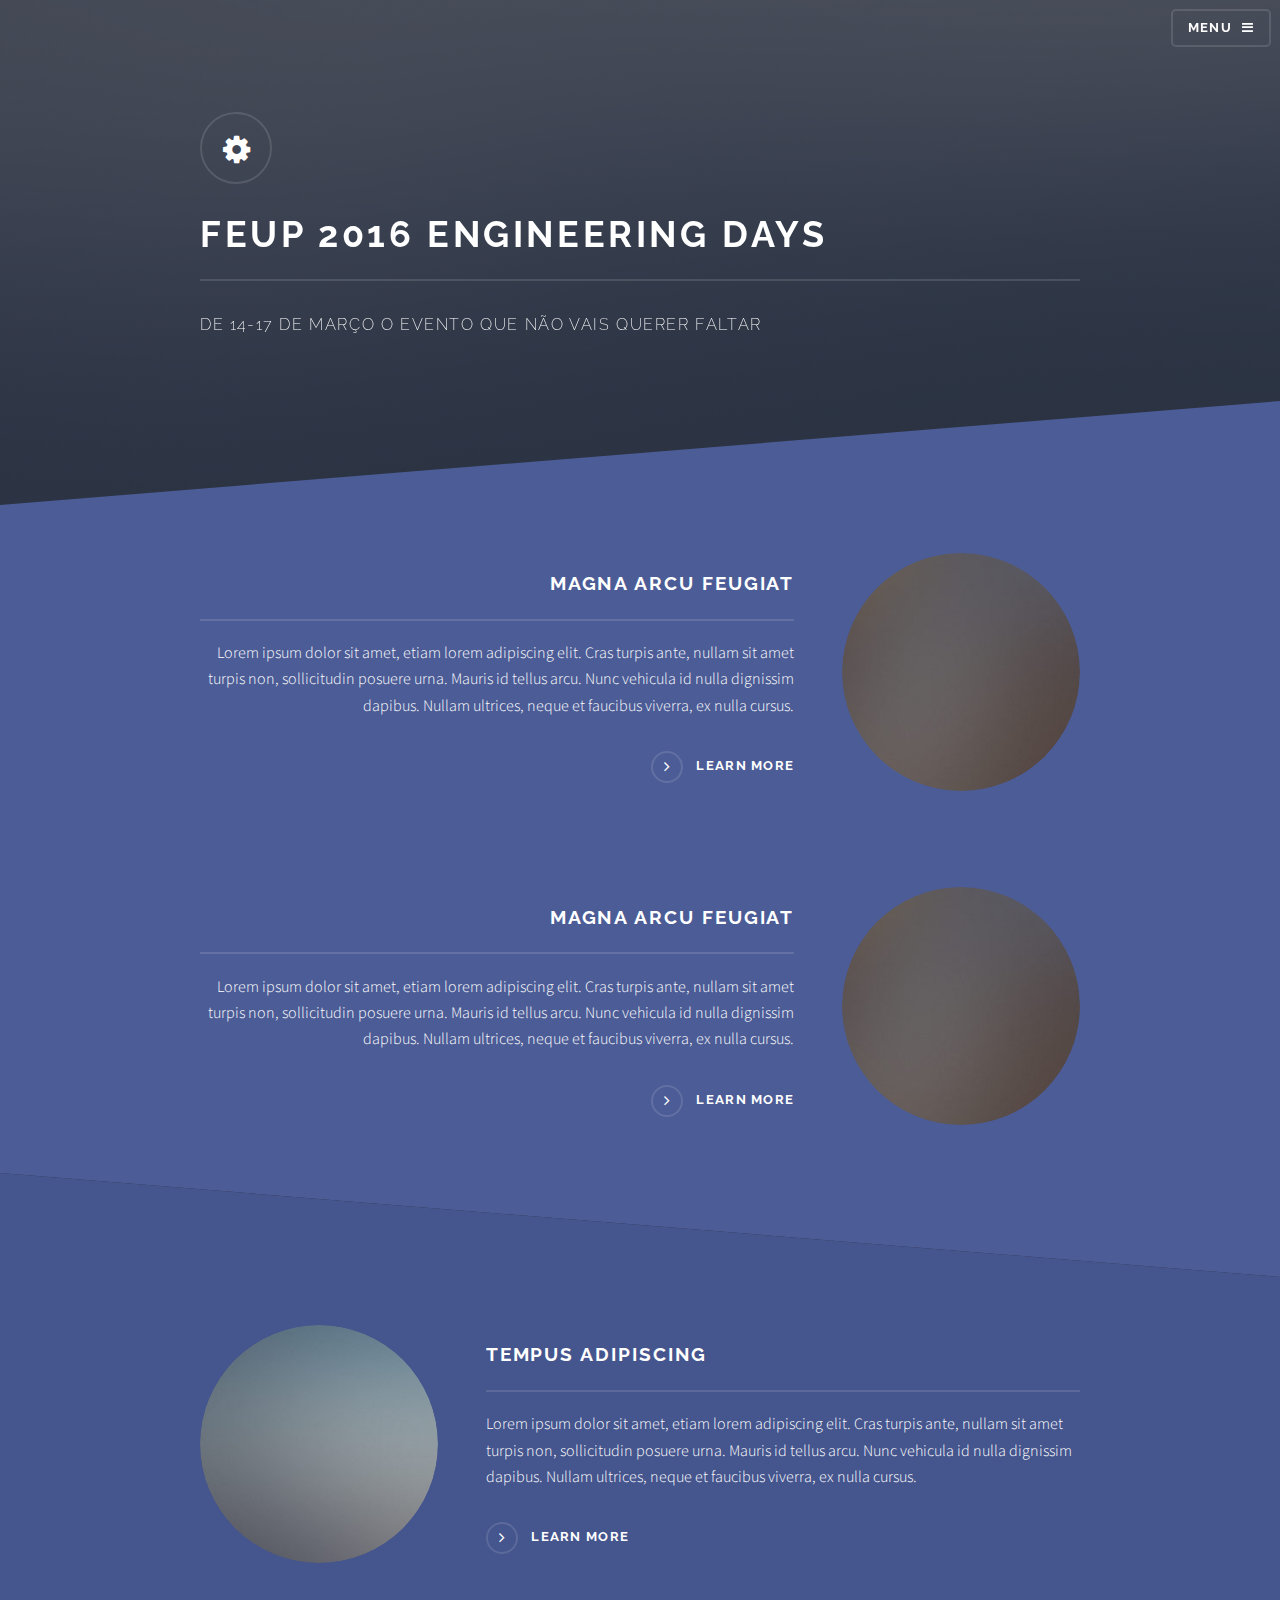
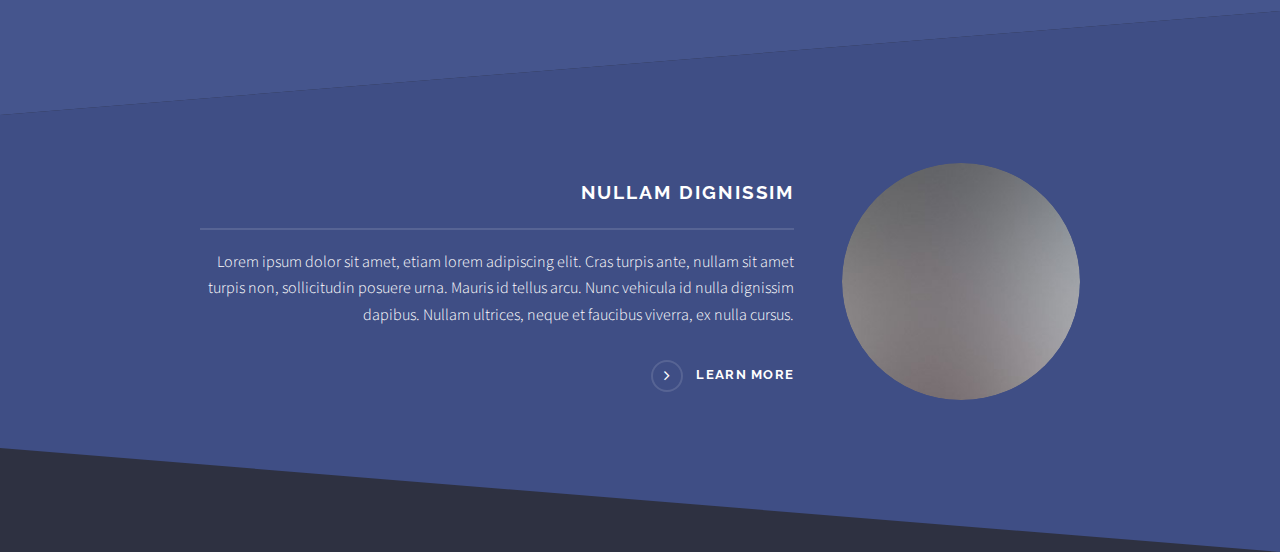
==== commit bb406260: "renadom things" ====
--- a/jornadas.html
+++ b/jornadas.html
@@ -57,6 +57,55 @@
 						</div>
 					</section>
 
+					<!-- Wrapper -->
+					<section id="wrapper">
+
+						<!-- One -->
+							<section id="one" class="wrapper spotlight style1">
+								<div class="inner">
+									<a href="#" class="image"><img src="images/pic01.jpg" alt="" /></a>
+									<div class="content">
+										<h2 class="major">Magna arcu feugiat</h2>
+										<p>Lorem ipsum dolor sit amet, etiam lorem adipiscing elit. Cras turpis ante, nullam sit amet turpis non, sollicitudin posuere urna. Mauris id tellus arcu. Nunc vehicula id nulla dignissim dapibus. Nullam ultrices, neque et faucibus viverra, ex nulla cursus.</p>
+										<a href="#" class="special">Learn more</a>
+									</div>
+								</div>
+								<div class="inner">
+									<a href="#" class="image"><img src="images/pic01.jpg" alt="" /></a>
+									<div class="content">
+										<h2 class="major">Magna arcu feugiat</h2>
+										<p>Lorem ipsum dolor sit amet, etiam lorem adipiscing elit. Cras turpis ante, nullam sit amet turpis non, sollicitudin posuere urna. Mauris id tellus arcu. Nunc vehicula id nulla dignissim dapibus. Nullam ultrices, neque et faucibus viverra, ex nulla cursus.</p>
+										<a href="#" class="special">Learn more</a>
+									</div>
+								</div>								
+							</section>
+
+						<!-- Two -->
+							<section id="two" class="wrapper alt spotlight style2">
+								<div class="inner">
+									<a href="#" class="image"><img src="images/pic02.jpg" alt="" /></a>
+									<div class="content">
+										<h2 class="major">Tempus adipiscing</h2>
+										<p>Lorem ipsum dolor sit amet, etiam lorem adipiscing elit. Cras turpis ante, nullam sit amet turpis non, sollicitudin posuere urna. Mauris id tellus arcu. Nunc vehicula id nulla dignissim dapibus. Nullam ultrices, neque et faucibus viverra, ex nulla cursus.</p>
+										<a href="#" class="special">Learn more</a>
+									</div>
+								</div>
+							</section>
+
+						<!-- Three -->
+							<section id="three" class="wrapper spotlight style3">
+								<div class="inner">
+									<a href="#" class="image"><img src="images/pic03.jpg" alt="" /></a>
+									<div class="content">
+										<h2 class="major">Nullam dignissim</h2>
+										<p>Lorem ipsum dolor sit amet, etiam lorem adipiscing elit. Cras turpis ante, nullam sit amet turpis non, sollicitudin posuere urna. Mauris id tellus arcu. Nunc vehicula id nulla dignissim dapibus. Nullam ultrices, neque et faucibus viverra, ex nulla cursus.</p>
+										<a href="#" class="special">Learn more</a>
+									</div>
+								</div>
+							</section>
+
+					</section>
+
 			</div>
 
 		<!-- Scripts -->
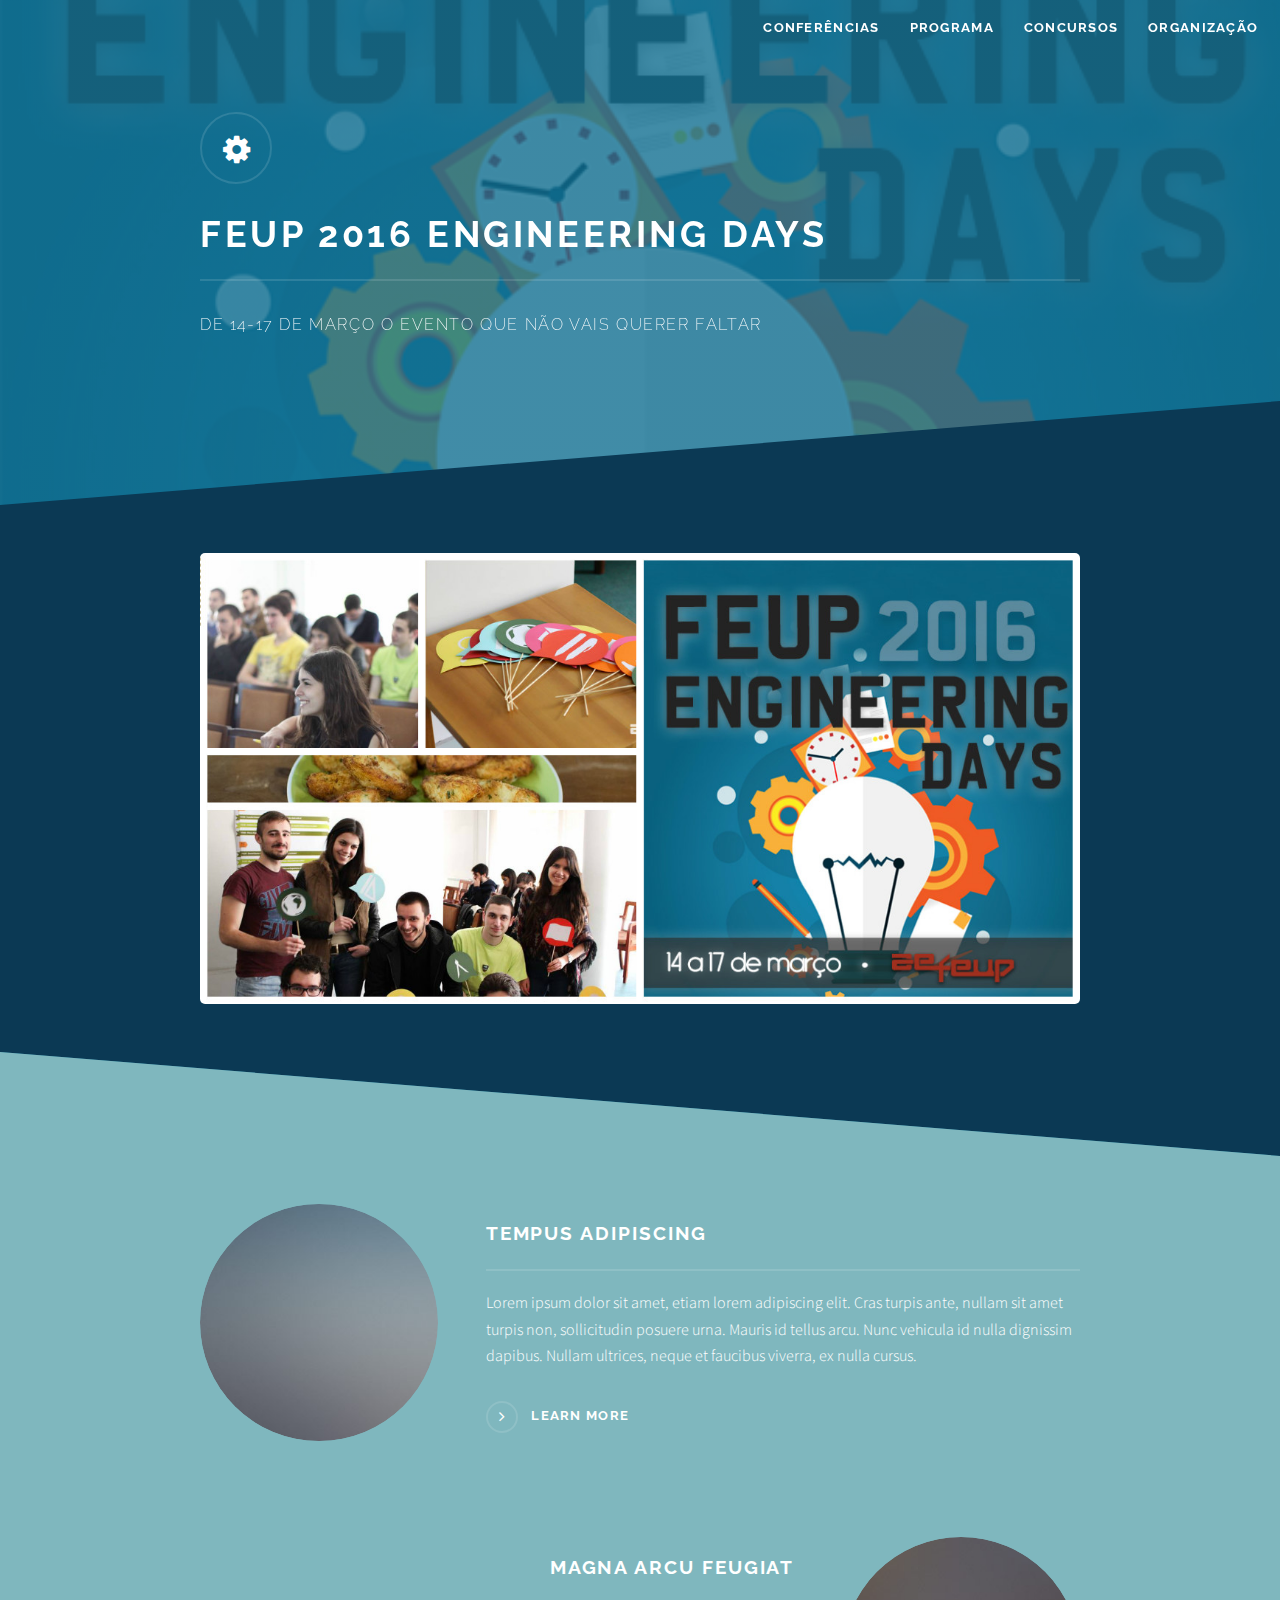
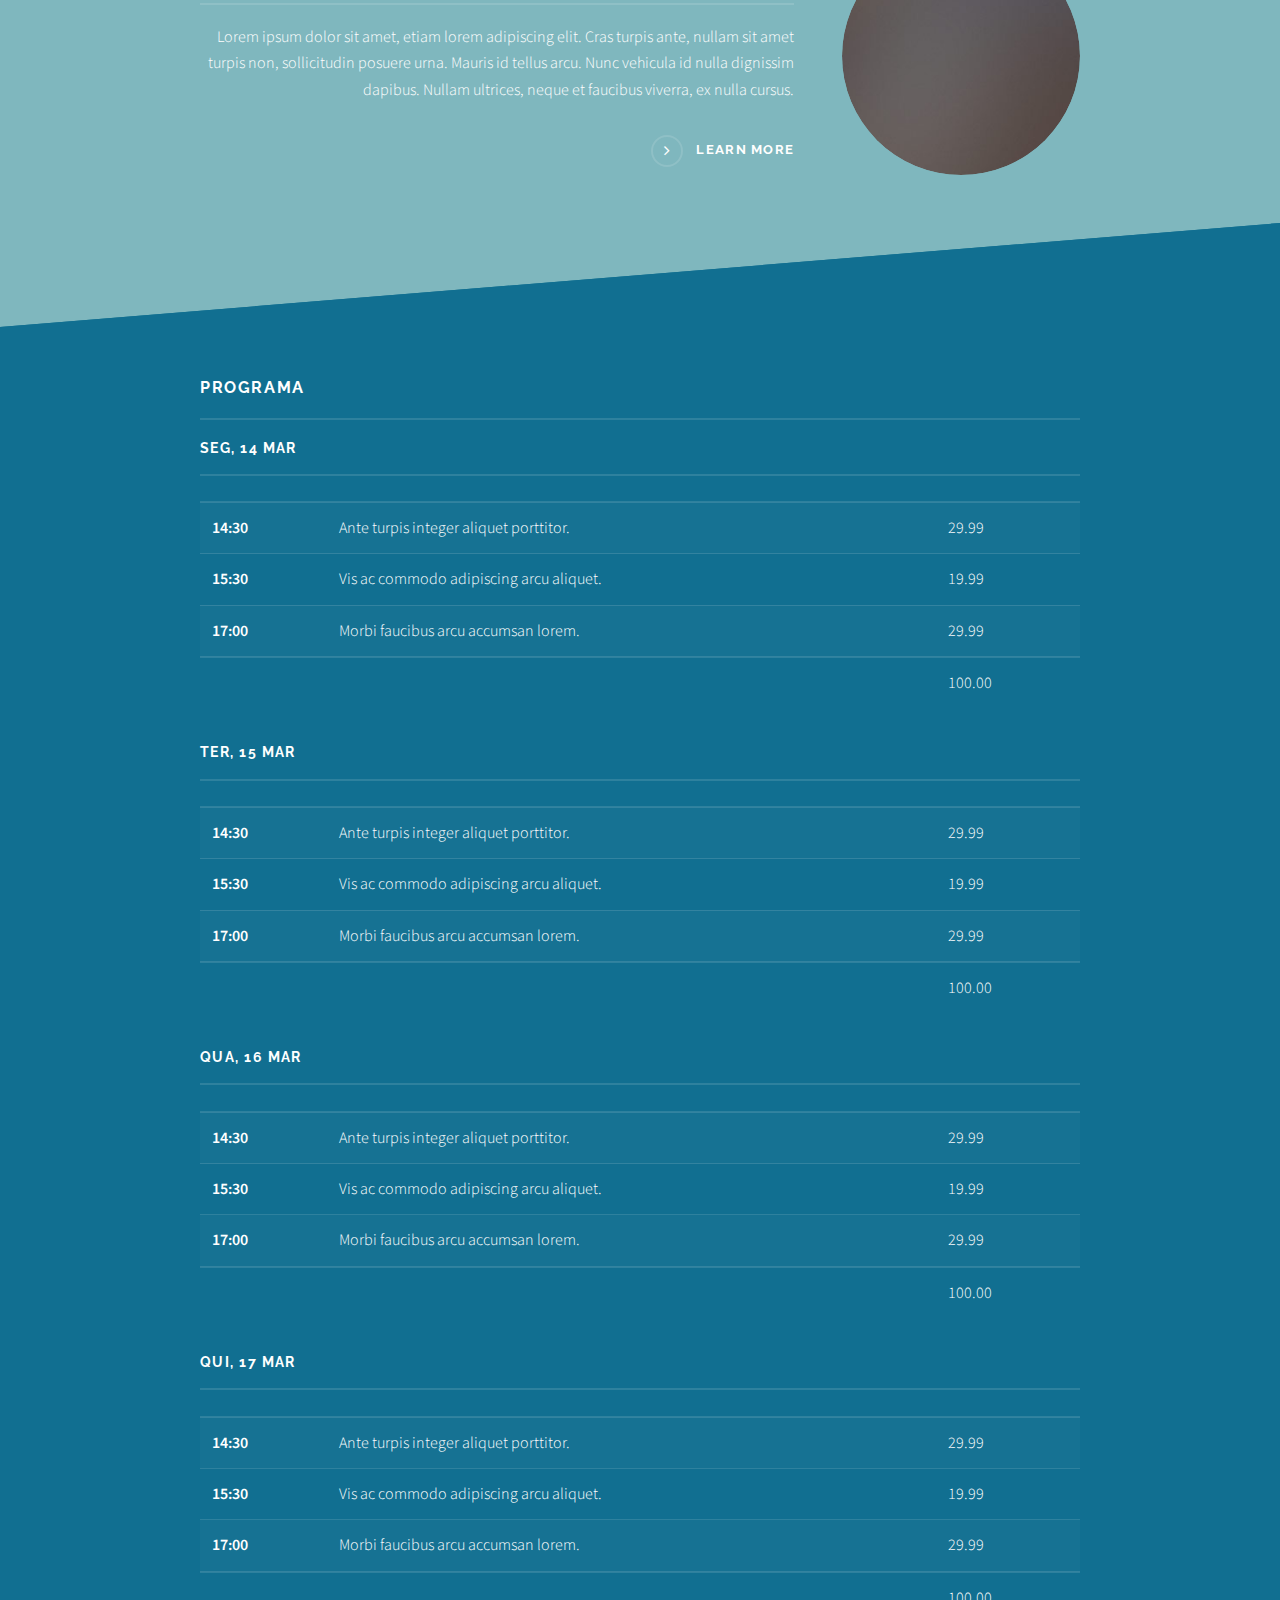
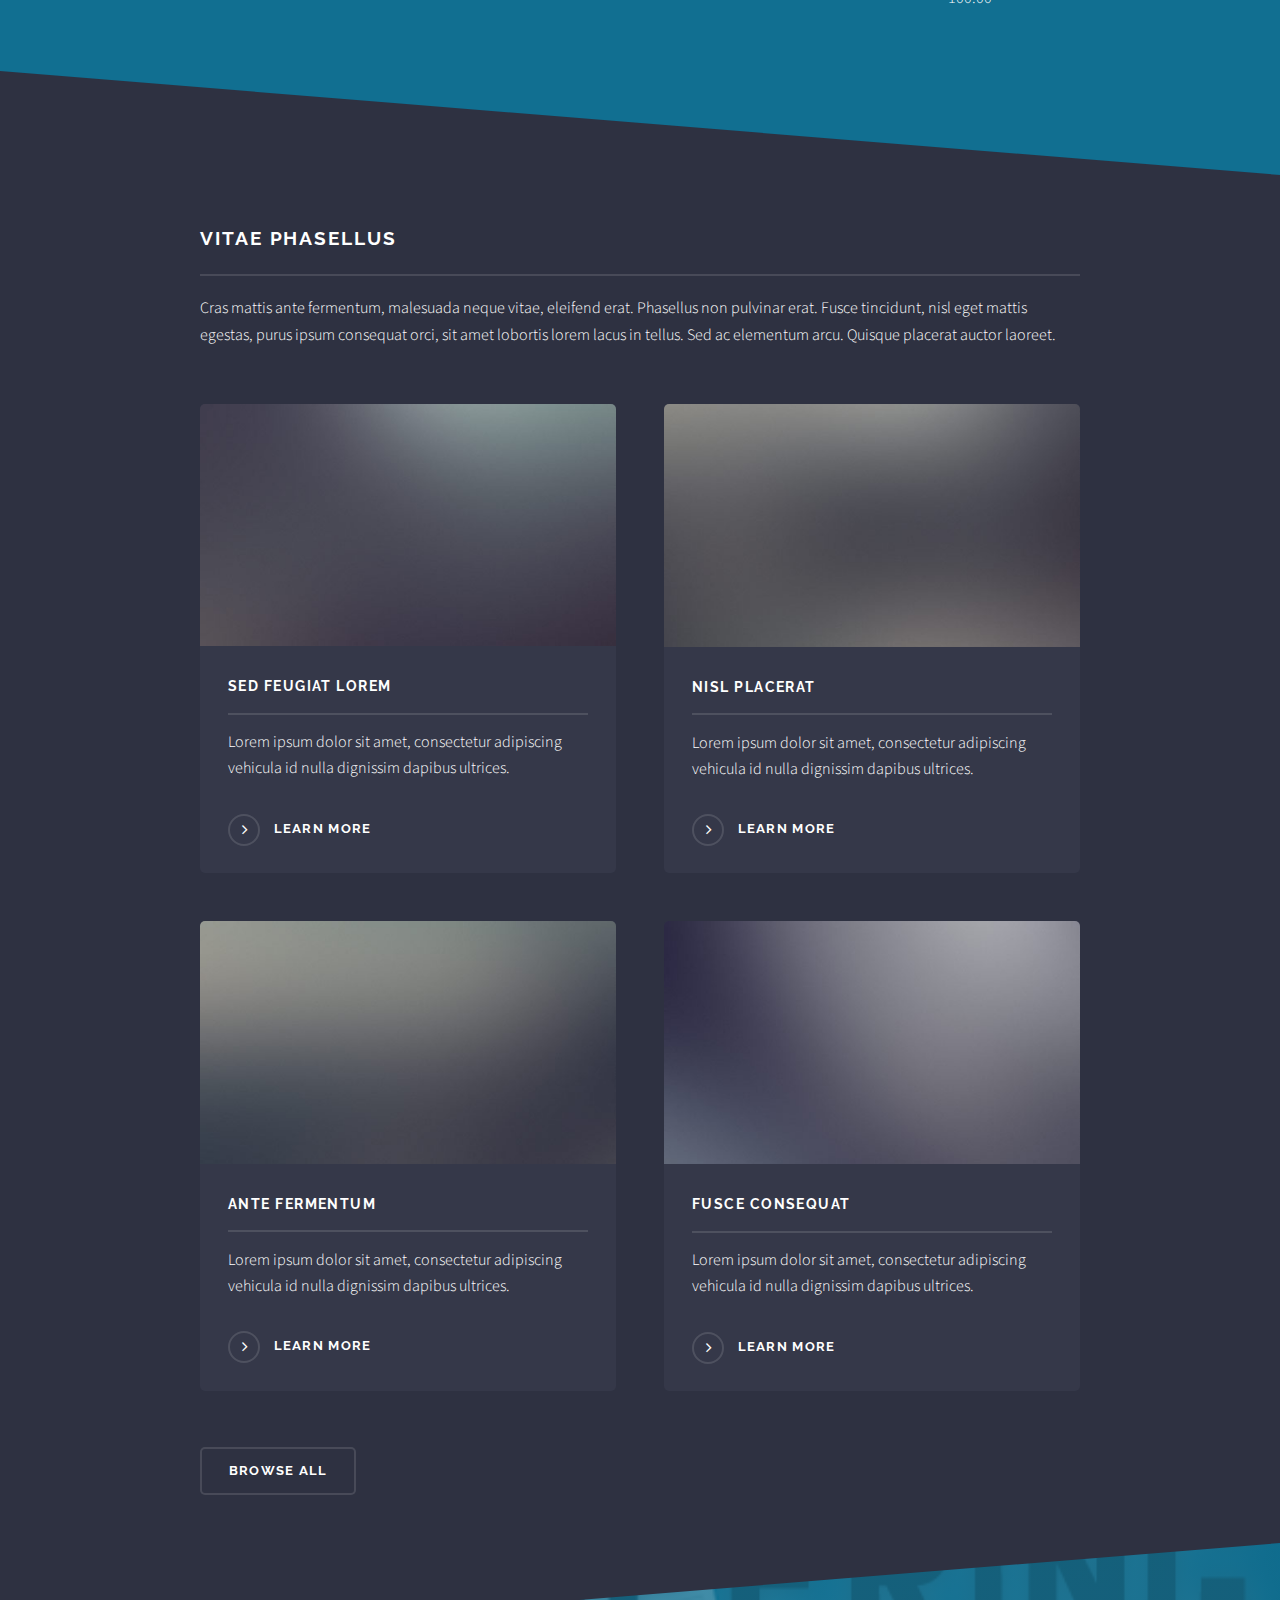
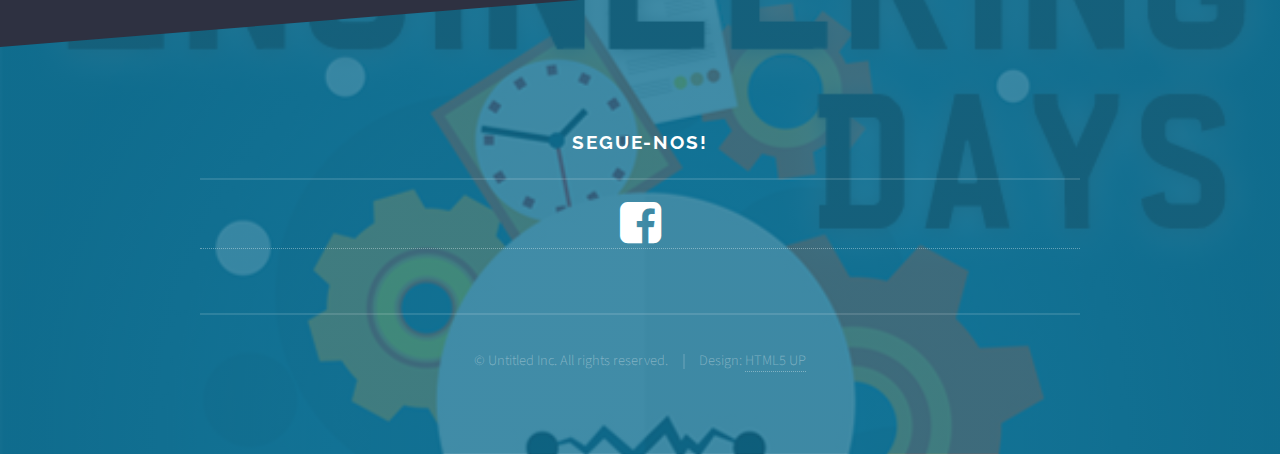
==== commit 4356a15d: "mah valentineee izz uh blue $ea o' desperashun an' bud design" ====
--- a/jornadas.html
+++ b/jornadas.html
@@ -22,66 +22,57 @@
 
 			<!-- Header -->
 					<header id="header" class="alt">
-						<h1><a href="index.html">FEUP 2016 Engineering Days</a></h1>
-						<nav>
-							<a href="#menu">Menu</a>
+						<h1><a href="jornadas.html">FEUP 2016 Engineering Days</a></h1>
+						<nav>							
+							<a href="#conferencias">Conferências</a>
+							<a href="#programa">Programa</a>
+							<a href="#concursos">Concursos</a>
+							<a href="elements.html">Organização</a>
+							
 						</nav>
 					</header>
 
 
-					<!-- Menu -->
-					<nav id="menu">
-						<div class="inner">
-							<h2>Menu</h2>
-							<ul class="links">
-								<li><a href="index.html">Home</a></li>
-								<li><a href="generic.html">Conferências</a></li>
-								<li><a href="elements.html">Concursos</a></li>
-								<li><a href="elements.html">Programa</a></li>
-								<li><a href="elements.html">Sobre</a></li>
-								<li><a href="elements.html">Organização</a></li>
-
-								<!--<li><a href="#">Log In</a></li>
-								<li><a href="#">Sign Up</a></li>-->
-							</ul>
-							<a href="#" class="close">Close</a>
-						</div>
-					</nav>
 
 						<!-- Banner -->
 					<section id="banner">
 						<div class="inner">
-							<div class="logo"><span class="icon fa-cog fa-spin"></span></div>
+							<div class="logo"><span class="icon fa-cog fa-3x fa-spin"></span></div>
 							<h2>FEUP 2016 Engineering Days</h2>
 							<p>De 14-17 de Março O evento que não vais querer faltar</p>
 						</div>
 					</section>
 
 					<!-- Wrapper -->
+
 					<section id="wrapper">
 
 						<!-- One -->
-							<section id="one" class="wrapper spotlight style1">
+							<section id="one" class="wrapper style2">
 								<div class="inner">
-									<a href="#" class="image"><img src="images/pic01.jpg" alt="" /></a>
-									<div class="content">
-										<h2 class="major">Magna arcu feugiat</h2>
-										<p>Lorem ipsum dolor sit amet, etiam lorem adipiscing elit. Cras turpis ante, nullam sit amet turpis non, sollicitudin posuere urna. Mauris id tellus arcu. Nunc vehicula id nulla dignissim dapibus. Nullam ultrices, neque et faucibus viverra, ex nulla cursus.</p>
-										<a href="#" class="special">Learn more</a>
+
+								<span class="image fit"><img src="images/jornadas1415.jpg" alt="" />
+								<div class="content imagDes" style="text-align: center"><br>
+								<h2 class="major">Sabe mais</h2>
+									<p>
+											Lorem ipsum dolor sit amet, etiam lorem adipiscing elit. Cras turpis ante, nullam sit amet turpis non, sollicitudin posuere urna. Mauris id tellus arcu. Nunc vehicula id nulla dignissim dapibus. Nullam ultrices, neque et faucibus viverra, ex nulla cursus.
+										</p>	
+										
 									</div>
+								</span>
+
+
+									
+									
+									
+
+
 								</div>
-								<div class="inner">
-									<a href="#" class="image"><img src="images/pic01.jpg" alt="" /></a>
-									<div class="content">
-										<h2 class="major">Magna arcu feugiat</h2>
-										<p>Lorem ipsum dolor sit amet, etiam lorem adipiscing elit. Cras turpis ante, nullam sit amet turpis non, sollicitudin posuere urna. Mauris id tellus arcu. Nunc vehicula id nulla dignissim dapibus. Nullam ultrices, neque et faucibus viverra, ex nulla cursus.</p>
-										<a href="#" class="special">Learn more</a>
-									</div>
-								</div>								
+													
 							</section>
 
 						<!-- Two -->
-							<section id="two" class="wrapper alt spotlight style2">
+							<section id="conferencias" class="wrapper alt spotlight style2">
 								<div class="inner">
 									<a href="#" class="image"><img src="images/pic02.jpg" alt="" /></a>
 									<div class="content">
@@ -90,20 +81,235 @@
 										<a href="#" class="special">Learn more</a>
 									</div>
 								</div>
-							</section>
-
-						<!-- Three -->
-							<section id="three" class="wrapper spotlight style3">
-								<div class="inner">
-									<a href="#" class="image"><img src="images/pic03.jpg" alt="" /></a>
+								<div class="inner" style="-moz-flex-direction: row-reverse; -webkit-flex-direction: row-reverse; -ms-flex-Direction: row-reverse; flex-direction: row-reverse; text-align: right;" >
+									<a href="#" class="image" style="margin: 0 0 2em 3em"><img src="images/pic01.jpg" alt=""/></a>
 									<div class="content">
-										<h2 class="major">Nullam dignissim</h2>
+										<h2 class="major">Magna arcu feugiat</h2>
 										<p>Lorem ipsum dolor sit amet, etiam lorem adipiscing elit. Cras turpis ante, nullam sit amet turpis non, sollicitudin posuere urna. Mauris id tellus arcu. Nunc vehicula id nulla dignissim dapibus. Nullam ultrices, neque et faucibus viverra, ex nulla cursus.</p>
 										<a href="#" class="special">Learn more</a>
 									</div>
+								</div>			
+							</section>
+
+						<!-- Three -->
+							<section id="programa" class="wrapper style3">
+								<div class="inner">
+									<section>
+										<h1 class="major">Programa</h1>
+										<h3 class="major">seg, 14 Mar</h3>
+										
+										<div class="table-wrapper">
+											<table>
+												<thead>
+													<tr>
+														<th></th>
+														<th></th>
+														<th></th>
+													</tr>
+												</thead>
+												<tbody>
+													<tr>
+														<td><b>14:30</b></td>
+														<td>Ante turpis integer aliquet porttitor.</td>
+														<td>29.99</td>
+													</tr>
+													<tr>
+														<td><b>15:30</b></td>
+														<td>Vis ac commodo adipiscing arcu aliquet.</td>
+														<td>19.99</td>
+													</tr>
+													<tr>
+														<td><b>17:00</b></td>
+														<td> Morbi faucibus arcu accumsan lorem.</td>
+														<td>29.99</td>
+													</tr>
+													
+												</tbody>
+												<tfoot>
+													<tr>
+														<td colspan="2"></td>
+														<td>100.00</td>
+													</tr>
+												</tfoot>
+											</table>
+										</div>
+									</section>
+									<section>
+										<h3 class="major">ter, 15 Mar</h3>
+										
+										<div class="table-wrapper">
+											<table>
+												<thead>
+													<tr>
+														<th></th>
+														<th></th>
+														<th></th>
+													</tr>
+												</thead>
+												<tbody>
+													<tr>
+														<td><b>14:30</b></td>
+														<td>Ante turpis integer aliquet porttitor.</td>
+														<td>29.99</td>
+													</tr>
+													<tr>
+														<td><b>15:30</b></td>
+														<td>Vis ac commodo adipiscing arcu aliquet.</td>
+														<td>19.99</td>
+													</tr>
+													<tr>
+														<td><b>17:00</b></td>
+														<td> Morbi faucibus arcu accumsan lorem.</td>
+														<td>29.99</td>
+													</tr>
+													
+												</tbody>
+												<tfoot>
+													<tr>
+														<td colspan="2"></td>
+														<td>100.00</td>
+													</tr>
+												</tfoot>
+											</table>
+										</div>
+									</section>
+									<section>
+										<h3 class="major">qua, 16 Mar</h3>
+										
+										<div class="table-wrapper">
+											<table>
+												<thead>
+													<tr>
+														<th></th>
+														<th></th>
+														<th></th>
+													</tr>
+												</thead>
+												<tbody>
+													<tr>
+														<td><b>14:30</b></td>
+														<td>Ante turpis integer aliquet porttitor.</td>
+														<td>29.99</td>
+													</tr>
+													<tr>
+														<td><b>15:30</b></td>
+														<td>Vis ac commodo adipiscing arcu aliquet.</td>
+														<td>19.99</td>
+													</tr>
+													<tr>
+														<td><b>17:00</b></td>
+														<td> Morbi faucibus arcu accumsan lorem.</td>
+														<td>29.99</td>
+													</tr>
+													
+												</tbody>
+												<tfoot>
+													<tr>
+														<td colspan="2"></td>
+														<td>100.00</td>
+													</tr>
+												</tfoot>
+											</table>
+										</div>
+									</section>
+									<section>
+										<h3 class="major">qui, 17 Mar</h3>
+										
+										<div class="table-wrapper">
+											<table>
+												<thead>
+													<tr>
+														<th></th>
+														<th></th>
+														<th></th>
+													</tr>
+												</thead>
+												<tbody>
+													<tr>
+														<td><b>14:30</b></td>
+														<td>Ante turpis integer aliquet porttitor.</td>
+														<td>29.99</td>
+													</tr>
+													<tr>
+														<td><b>15:30</b></td>
+														<td>Vis ac commodo adipiscing arcu aliquet.</td>
+														<td>19.99</td>
+													</tr>
+													<tr>
+														<td><b>17:00</b></td>
+														<td> Morbi faucibus arcu accumsan lorem.</td>
+														<td>29.99</td>
+													</tr>
+													
+												</tbody>
+												<tfoot>
+													<tr>
+														<td colspan="2"></td>
+														<td>100.00</td>
+													</tr>
+												</tfoot>
+											</table>
+										</div>
+									</section>
+
 								</div>
 							</section>
 
+						<!-- Four -->
+							<section id="concursos" class="wrapper alt style1">
+								<div class="inner">
+
+									<h2 class="major">Vitae phasellus</h2>
+									<p>Cras mattis ante fermentum, malesuada neque vitae, eleifend erat. Phasellus non pulvinar erat. Fusce tincidunt, nisl eget mattis egestas, purus ipsum consequat orci, sit amet lobortis lorem lacus in tellus. Sed ac elementum arcu. Quisque placerat auctor laoreet.</p>
+									<section class="features">
+										<article>
+											<a href="#" class="image"><img src="images/pic04.jpg" alt="" /></a>
+											<h3 class="major">Sed feugiat lorem</h3>
+											<p>Lorem ipsum dolor sit amet, consectetur adipiscing vehicula id nulla dignissim dapibus ultrices.</p>
+											<a href="#" class="special">Learn more</a>
+										</article>
+										<article>
+											<a href="#" class="image"><img src="images/pic05.jpg" alt="" /></a>
+											<h3 class="major">Nisl placerat</h3>
+											<p>Lorem ipsum dolor sit amet, consectetur adipiscing vehicula id nulla dignissim dapibus ultrices.</p>
+											<a href="#" class="special">Learn more</a>
+										</article>
+										<article>
+											<a href="#" class="image"><img src="images/pic06.jpg" alt="" /></a>
+											<h3 class="major">Ante fermentum</h3>
+											<p>Lorem ipsum dolor sit amet, consectetur adipiscing vehicula id nulla dignissim dapibus ultrices.</p>
+											<a href="#" class="special">Learn more</a>
+										</article>
+										<article>
+											<a href="#" class="image"><img src="images/pic07.jpg" alt="" /></a>
+											<h3 class="major">Fusce consequat</h3>
+											<p>Lorem ipsum dolor sit amet, consectetur adipiscing vehicula id nulla dignissim dapibus ultrices.</p>
+											<a href="#" class="special">Learn more</a>
+										</article>
+									</section>
+									<ul class="actions">
+										<li><a href="#" class="button">Browse All</a></li>
+									</ul>
+								</div>
+							</section>
+
+
+
+
+					</section>
+
+					<!-- Footer -->
+					<section id="footer">
+						<div class="inner" align="center">
+							<h2 class="major">Segue-nos!</h2>
+							<a href="http://facebook.com/jornadasdeengenharia.aefeup/?fref=ts"><i class="fa fa-facebook-square fa-3x"></i></a>
+
+							
+
+							<ul class="copyright">
+								<li>&copy; Untitled Inc. All rights reserved.</li><li>Design: <a href="http://html5up.net">HTML5 UP</a></li>
+							</ul>
+						</div>
 					</section>
 
 			</div>
--- a/assets/css/main.css
+++ b/assets/css/main.css
@@ -1623,7 +1623,7 @@
 	}
 
 	body {
-		background-color: #2e3141;
+		background-color: #116f91;
 		background-image: linear-gradient(to top, rgba(17,111,145, 0.8), rgba(17,111,145, 0.8)), url("../../images/PERFIL.jpg");
 		background-size: auto, cover;
 		background-attachment: fixed, fixed;
@@ -2203,11 +2203,32 @@
 				width: 100%;
 			}
 
+		.imagDes{
+			position: absolute;
+  			top: 0;
+	 		bottom: 0;
+		  	left: 0;
+		  	right: 0;
+		  	background: rgba(29, 106, 154, 0.72);
+		  	color: #fff;
+		  	visibility: hidden;
+		  	opacity: 0;
+		  /*remove comment if you want a gradual transition between states*/
+		  -webkit-transition: visibility opacity 2s;
+		  /**/
+		}
+
+		.image.fit:hover .imagDes{
+			visibility: visible;
+ 			opacity: 1;
+		} 
+
 		.image.main {
 			display: block;
 			margin: 0 0 3em 0;
 			width: 100%;
 		}
+
 
 			.image.main img {
 				width: 100%;
@@ -3117,8 +3138,8 @@
 
 			#banner {
 				padding: 7em 0 8.25em 0 ;
-				background-color: #2e3141;
-				background-image: linear-gradient(to top, rgba(46, 49, 65, 0.8), rgba(46, 49, 65, 0.8)), url("../../images/bg.jpg");
+				background-color: #116f91;
+				background-image: linear-gradient(to top, rgba(17,111,145, 0.8), rgba(17,111,145, 0.8)), url("../../images/perfil.jpg");
 				background-size: auto, cover;
 				background-position: center, center;
 				margin-bottom: -6.5em;
@@ -3324,27 +3345,27 @@
 		}
 
 		.wrapper.style2 {
-			background-color: #353849;
+			background-color: #0b3954;
 		}
 
 			.wrapper.style2:before, .wrapper.style2:after {
-				background-image: url("data:image/svg+xml;charset=utf8,%3Csvg xmlns='http://www.w3.org/2000/svg' width='100' height='100' viewBox='0 0 100 100' preserveAspectRatio='none'%3E%3Cpolygon points='0,100 100,0 100,100' style='fill:%23353849;' /%3E%3C/svg%3E");
+				background-image: url("data:image/svg+xml;charset=utf8,%3Csvg xmlns='http://www.w3.org/2000/svg' width='100' height='100' viewBox='0 0 100 100' preserveAspectRatio='none'%3E%3Cpolygon points='0,100 100,0 100,100' style='fill:%230b3954;' /%3E%3C/svg%3E");
 			}
 
 		.wrapper.style3 {
-			background-color: #3d4051;
+			background-color: #116f91;
 		}
 
 			.wrapper.style3:before, .wrapper.style3:after {
-				background-image: url("data:image/svg+xml;charset=utf8,%3Csvg xmlns='http://www.w3.org/2000/svg' width='100' height='100' viewBox='0 0 100 100' preserveAspectRatio='none'%3E%3Cpolygon points='0,100 100,0 100,100' style='fill:%233d4051;' /%3E%3C/svg%3E");
+				background-image: url("data:image/svg+xml;charset=utf8,%3Csvg xmlns='http://www.w3.org/2000/svg' width='100' height='100' viewBox='0 0 100 100' preserveAspectRatio='none'%3E%3Cpolygon points='0,100 100,0 100,100' style='fill:%23116f91;' /%3E%3C/svg%3E");
 			}
 
 		.wrapper.style4 {
-			background-color: #454858;
+			background-color: #7fb7be;
 		}
 
 			.wrapper.style4:before, .wrapper.style4:after {
-				background-image: url("data:image/svg+xml;charset=utf8,%3Csvg xmlns='http://www.w3.org/2000/svg' width='100' height='100' viewBox='0 0 100 100' preserveAspectRatio='none'%3E%3Cpolygon points='0,100 100,0 100,100' style='fill:%23454858;' /%3E%3C/svg%3E");
+				background-image: url("data:image/svg+xml;charset=utf8,%3Csvg xmlns='http://www.w3.org/2000/svg' width='100' height='100' viewBox='0 0 100 100' preserveAspectRatio='none'%3E%3Cpolygon points='0,100 100,0 100,100' style='fill:%237fb7be;' /%3E%3C/svg%3E");
 			}
 
 		.wrapper.style5 {
@@ -3364,11 +3385,11 @@
 			}
 
 		.wrapper.spotlight {
-			background-color: #4c5c96;
+			background-color: #0b3954;
 		}
 
 			.wrapper.spotlight:before, .wrapper.spotlight:after {
-				background-image: url("data:image/svg+xml;charset=utf8,%3Csvg xmlns='http://www.w3.org/2000/svg' width='100' height='100' viewBox='0 0 100 100' preserveAspectRatio='none'%3E%3Cpolygon points='0,100 100,0 100,100' style='fill:%234c5c96;' /%3E%3C/svg%3E");
+				background-image: url("data:image/svg+xml;charset=utf8,%3Csvg xmlns='http://www.w3.org/2000/svg' width='100' height='100' viewBox='0 0 100 100' preserveAspectRatio='none'%3E%3Cpolygon points='0,100 100,0 100,100' style='fill:%230b3954;' /%3E%3C/svg%3E");
 			}
 
 			.wrapper.spotlight .inner {
@@ -3417,27 +3438,27 @@
 			}
 
 			.wrapper.spotlight.style2 {
-				background-color: #45558d;
+				background-color: #7fb7be;
 			}
 
 				.wrapper.spotlight.style2:before, .wrapper.spotlight.style2:after {
-					background-image: url("data:image/svg+xml;charset=utf8,%3Csvg xmlns='http://www.w3.org/2000/svg' width='100' height='100' viewBox='0 0 100 100' preserveAspectRatio='none'%3E%3Cpolygon points='0,100 100,0 100,100' style='fill:%2345558d;' /%3E%3C/svg%3E");
+					background-image: url("data:image/svg+xml;charset=utf8,%3Csvg xmlns='http://www.w3.org/2000/svg' width='100' height='100' viewBox='0 0 100 100' preserveAspectRatio='none'%3E%3Cpolygon points='0,100 100,0 100,100' style='fill:%237fb7be' /%3E%3C/svg%3E");
 				}
 
 			.wrapper.spotlight.style3 {
-				background-color: #3f4e85;
+				background-color: #116f91;
 			}
 
 				.wrapper.spotlight.style3:before, .wrapper.spotlight.style3:after {
-					background-image: url("data:image/svg+xml;charset=utf8,%3Csvg xmlns='http://www.w3.org/2000/svg' width='100' height='100' viewBox='0 0 100 100' preserveAspectRatio='none'%3E%3Cpolygon points='0,100 100,0 100,100' style='fill:%233f4e85;' /%3E%3C/svg%3E");
+					background-image: url("data:image/svg+xml;charset=utf8,%3Csvg xmlns='http://www.w3.org/2000/svg' width='100' height='100' viewBox='0 0 100 100' preserveAspectRatio='none'%3E%3Cpolygon points='0,100 100,0 100,100' style='fill:%23116f91;' /%3E%3C/svg%3E");
 				}
 
 			.wrapper.spotlight.style4 {
-				background-color: #39477c;
+				background-color: #197278;
 			}
 
 				.wrapper.spotlight.style4:before, .wrapper.spotlight.style4:after {
-					background-image: url("data:image/svg+xml;charset=utf8,%3Csvg xmlns='http://www.w3.org/2000/svg' width='100' height='100' viewBox='0 0 100 100' preserveAspectRatio='none'%3E%3Cpolygon points='0,100 100,0 100,100' style='fill:%2339477c;' /%3E%3C/svg%3E");
+					background-image: url("data:image/svg+xml;charset=utf8,%3Csvg xmlns='http://www.w3.org/2000/svg' width='100' height='100' viewBox='0 0 100 100' preserveAspectRatio='none'%3E%3Cpolygon points='0,100 100,0 100,100' style='fill:%23197278;' /%3E%3C/svg%3E");
 				}
 
 			.wrapper.spotlight.style5 {
@@ -3619,8 +3640,8 @@
 	@media screen and (max-width: 1280px) {
 
 		#footer {
-			background-color: #2e3141;
-			background-image: linear-gradient(to top, rgba(46, 49, 65, 0.8), rgba(46, 49, 65, 0.8)), url("../../images/bg.jpg");
+			background-color: #116f91;
+			background-image: linear-gradient(to top, rgba(17,111,145, 0.8), rgba(17,111,145, 0.8)), url("../../images/perfil.jpg");
 			background-size: auto, cover;
 			background-position: center, center;
 			margin-top: -6.5em;
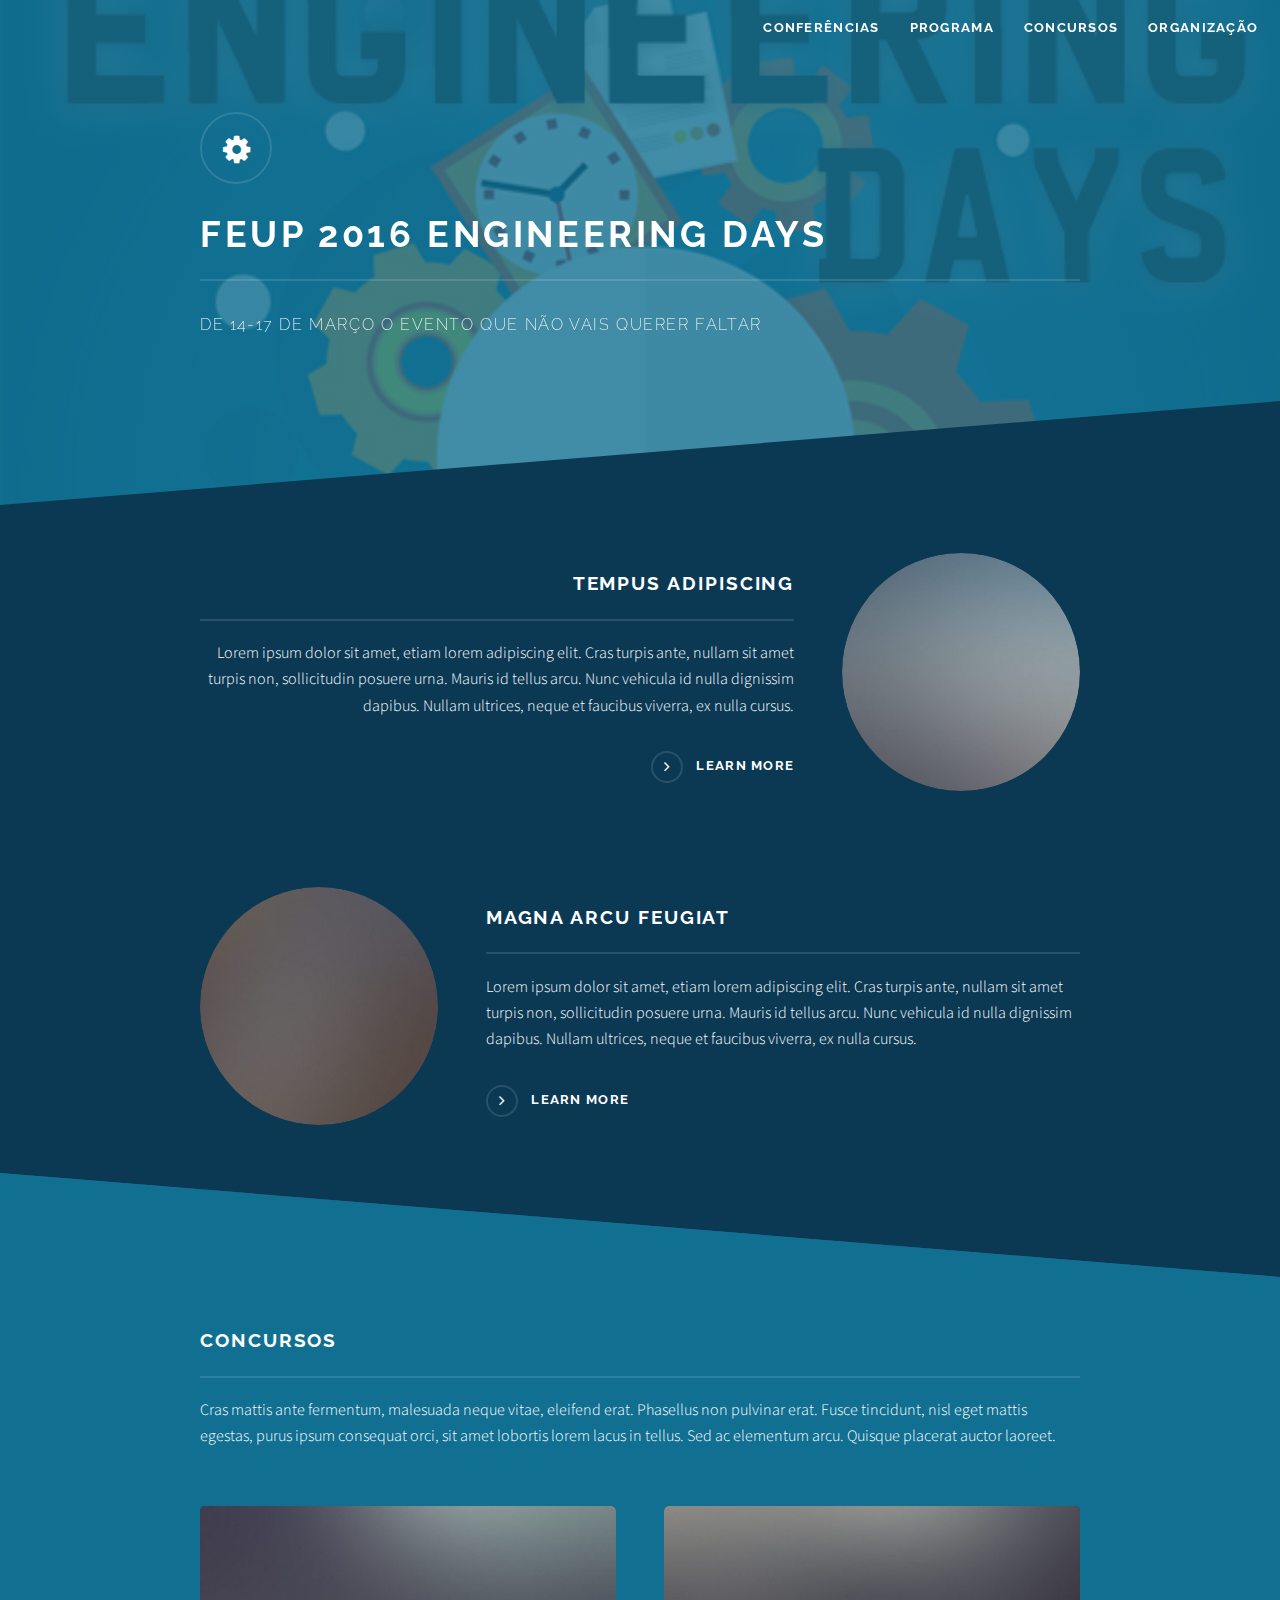
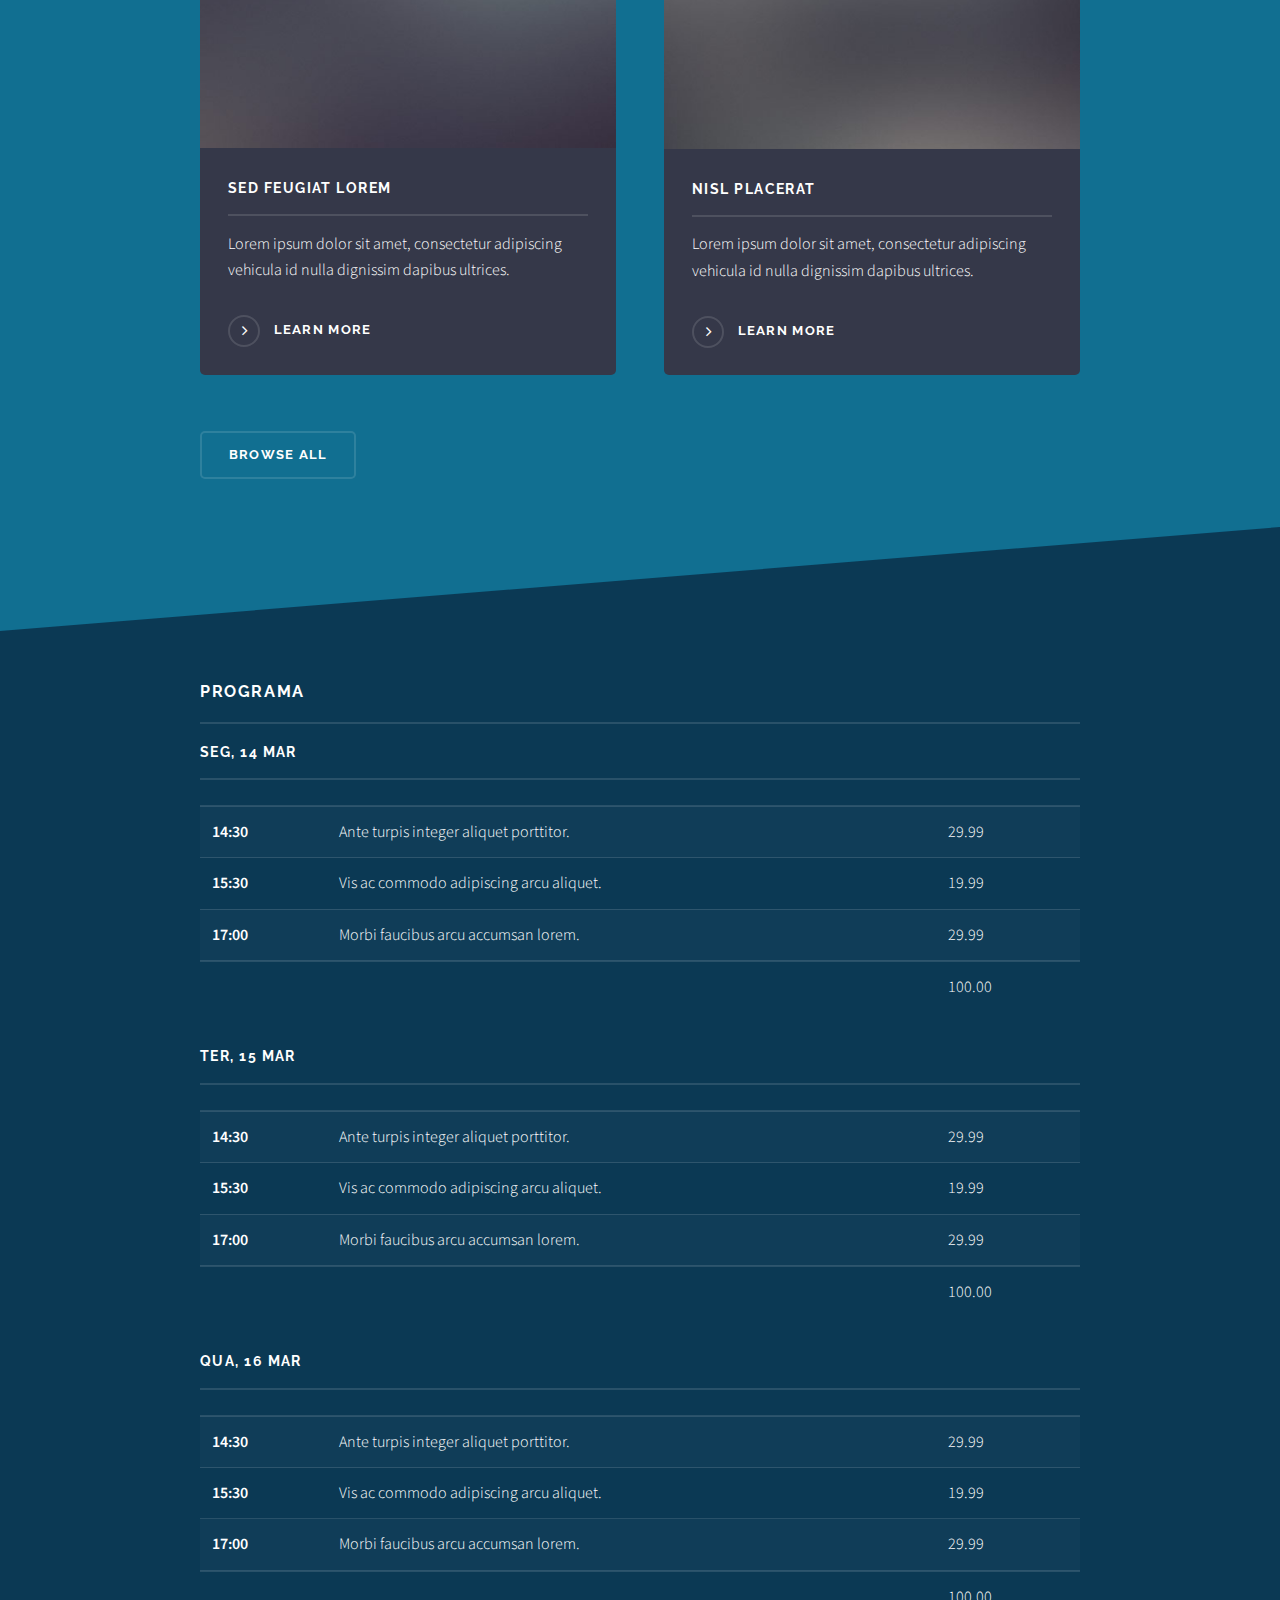
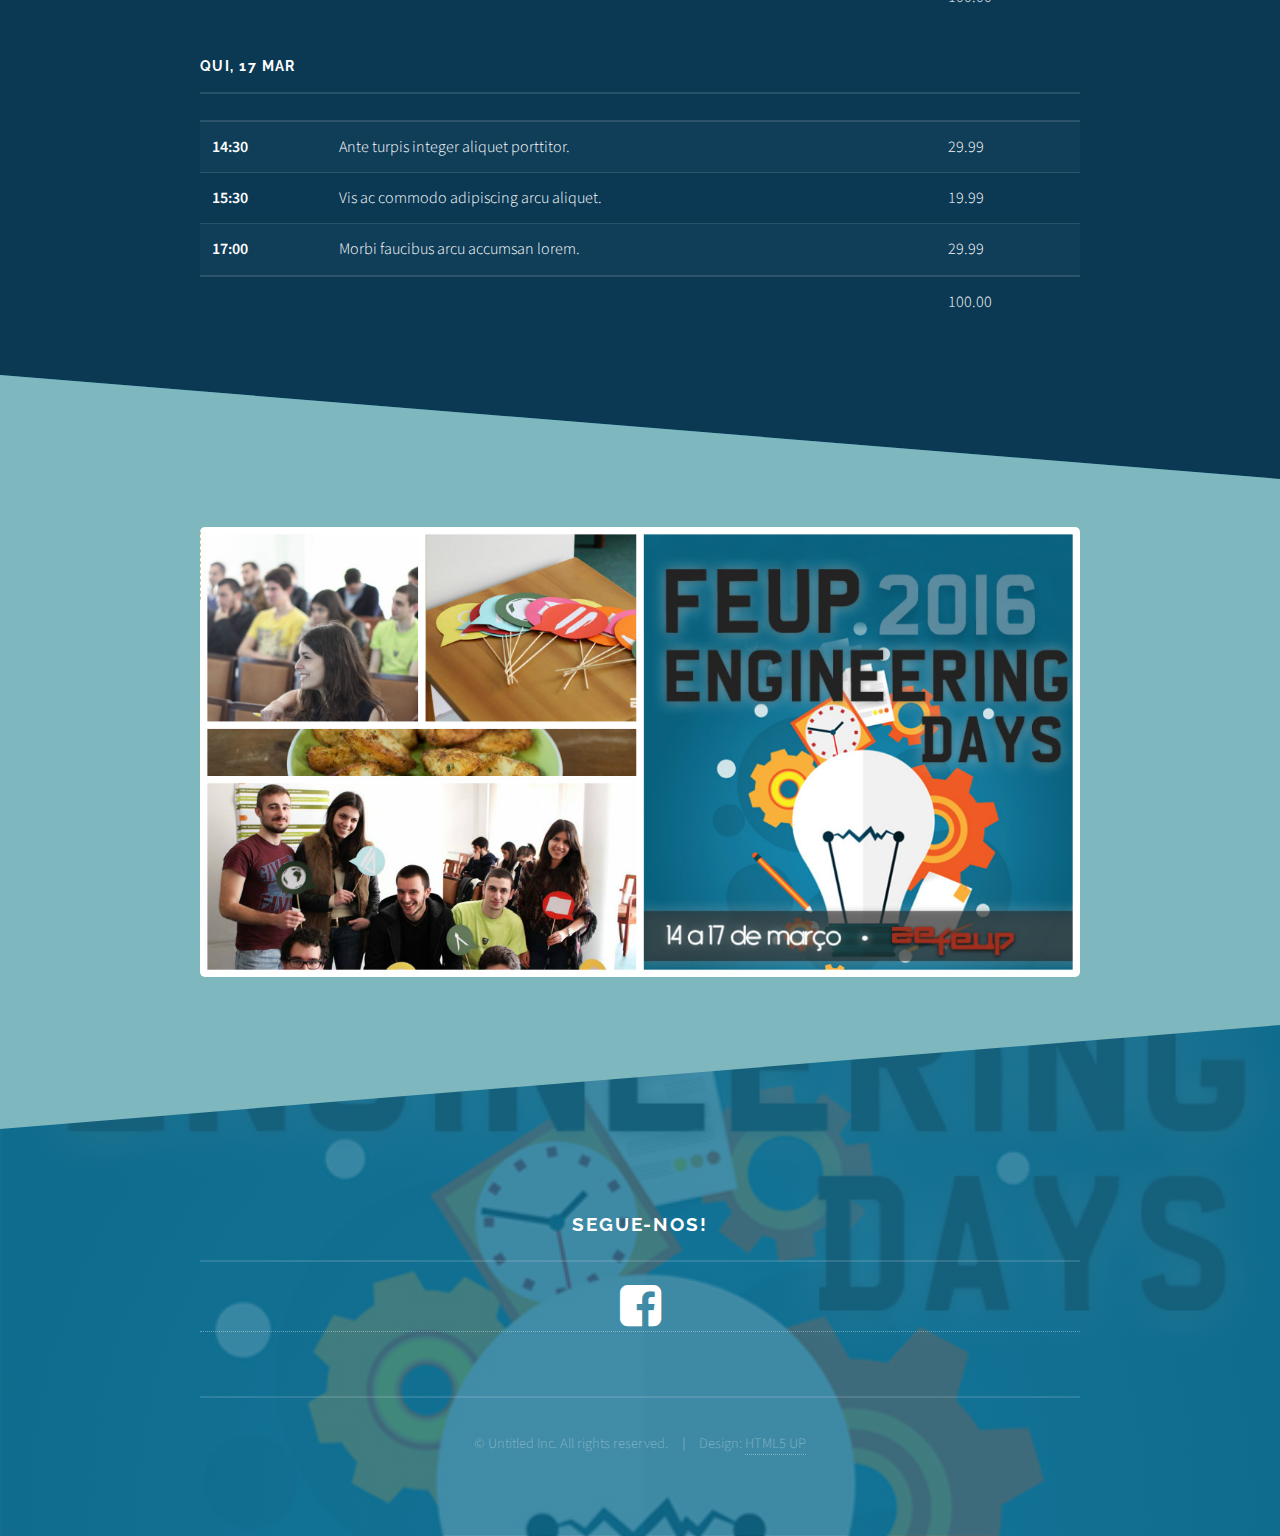
==== commit dff7c2f8: "algumas alterações à ordem das coisas" ====
--- a/jornadas.html
+++ b/jornadas.html
@@ -27,7 +27,7 @@
 							<a href="#conferencias">Conferências</a>
 							<a href="#programa">Programa</a>
 							<a href="#concursos">Concursos</a>
-							<a href="elements.html">Organização</a>
+							<a href="#sobre">Organização</a>
 							
 						</nav>
 					</header>
@@ -48,32 +48,10 @@
 					<section id="wrapper">
 
 						<!-- One -->
-							<section id="one" class="wrapper style2">
+							<section id="conferencias" class="wrapper spotlight style1">
 								<div class="inner">
 
-								<span class="image fit"><img src="images/jornadas1415.jpg" alt="" />
-								<div class="content imagDes" style="text-align: center"><br>
-								<h2 class="major">Sabe mais</h2>
-									<p>
-											Lorem ipsum dolor sit amet, etiam lorem adipiscing elit. Cras turpis ante, nullam sit amet turpis non, sollicitudin posuere urna. Mauris id tellus arcu. Nunc vehicula id nulla dignissim dapibus. Nullam ultrices, neque et faucibus viverra, ex nulla cursus.
-										</p>	
-										
-									</div>
-								</span>
-
-
-									
-									
-									
-
-
-								</div>
-													
-							</section>
-
-						<!-- Two -->
-							<section id="conferencias" class="wrapper alt spotlight style2">
-								<div class="inner">
+
 									<a href="#" class="image"><img src="images/pic02.jpg" alt="" /></a>
 									<div class="content">
 										<h2 class="major">Tempus adipiscing</h2>
@@ -81,185 +59,28 @@
 										<a href="#" class="special">Learn more</a>
 									</div>
 								</div>
-								<div class="inner" style="-moz-flex-direction: row-reverse; -webkit-flex-direction: row-reverse; -ms-flex-Direction: row-reverse; flex-direction: row-reverse; text-align: right;" >
-									<a href="#" class="image" style="margin: 0 0 2em 3em"><img src="images/pic01.jpg" alt=""/></a>
+								<div class="inner" style="-moz-flex-direction: row; -webkit-flex-direction: row; -ms-flex-Direction: row; flex-direction: row; text-align: left;" >
+									<a href="#" class="image" style="margin: 0 3em 2em 0"><img src="images/pic01.jpg" alt=""/></a>
 									<div class="content">
 										<h2 class="major">Magna arcu feugiat</h2>
 										<p>Lorem ipsum dolor sit amet, etiam lorem adipiscing elit. Cras turpis ante, nullam sit amet turpis non, sollicitudin posuere urna. Mauris id tellus arcu. Nunc vehicula id nulla dignissim dapibus. Nullam ultrices, neque et faucibus viverra, ex nulla cursus.</p>
 										<a href="#" class="special">Learn more</a>
 									</div>
-								</div>			
+
+
+									
+									
+									
+
+
+								</div>
+													
 							</section>
-
-						<!-- Three -->
-							<section id="programa" class="wrapper style3">
-								<div class="inner">
-									<section>
-										<h1 class="major">Programa</h1>
-										<h3 class="major">seg, 14 Mar</h3>
-										
-										<div class="table-wrapper">
-											<table>
-												<thead>
-													<tr>
-														<th></th>
-														<th></th>
-														<th></th>
-													</tr>
-												</thead>
-												<tbody>
-													<tr>
-														<td><b>14:30</b></td>
-														<td>Ante turpis integer aliquet porttitor.</td>
-														<td>29.99</td>
-													</tr>
-													<tr>
-														<td><b>15:30</b></td>
-														<td>Vis ac commodo adipiscing arcu aliquet.</td>
-														<td>19.99</td>
-													</tr>
-													<tr>
-														<td><b>17:00</b></td>
-														<td> Morbi faucibus arcu accumsan lorem.</td>
-														<td>29.99</td>
-													</tr>
-													
-												</tbody>
-												<tfoot>
-													<tr>
-														<td colspan="2"></td>
-														<td>100.00</td>
-													</tr>
-												</tfoot>
-											</table>
-										</div>
-									</section>
-									<section>
-										<h3 class="major">ter, 15 Mar</h3>
-										
-										<div class="table-wrapper">
-											<table>
-												<thead>
-													<tr>
-														<th></th>
-														<th></th>
-														<th></th>
-													</tr>
-												</thead>
-												<tbody>
-													<tr>
-														<td><b>14:30</b></td>
-														<td>Ante turpis integer aliquet porttitor.</td>
-														<td>29.99</td>
-													</tr>
-													<tr>
-														<td><b>15:30</b></td>
-														<td>Vis ac commodo adipiscing arcu aliquet.</td>
-														<td>19.99</td>
-													</tr>
-													<tr>
-														<td><b>17:00</b></td>
-														<td> Morbi faucibus arcu accumsan lorem.</td>
-														<td>29.99</td>
-													</tr>
-													
-												</tbody>
-												<tfoot>
-													<tr>
-														<td colspan="2"></td>
-														<td>100.00</td>
-													</tr>
-												</tfoot>
-											</table>
-										</div>
-									</section>
-									<section>
-										<h3 class="major">qua, 16 Mar</h3>
-										
-										<div class="table-wrapper">
-											<table>
-												<thead>
-													<tr>
-														<th></th>
-														<th></th>
-														<th></th>
-													</tr>
-												</thead>
-												<tbody>
-													<tr>
-														<td><b>14:30</b></td>
-														<td>Ante turpis integer aliquet porttitor.</td>
-														<td>29.99</td>
-													</tr>
-													<tr>
-														<td><b>15:30</b></td>
-														<td>Vis ac commodo adipiscing arcu aliquet.</td>
-														<td>19.99</td>
-													</tr>
-													<tr>
-														<td><b>17:00</b></td>
-														<td> Morbi faucibus arcu accumsan lorem.</td>
-														<td>29.99</td>
-													</tr>
-													
-												</tbody>
-												<tfoot>
-													<tr>
-														<td colspan="2"></td>
-														<td>100.00</td>
-													</tr>
-												</tfoot>
-											</table>
-										</div>
-									</section>
-									<section>
-										<h3 class="major">qui, 17 Mar</h3>
-										
-										<div class="table-wrapper">
-											<table>
-												<thead>
-													<tr>
-														<th></th>
-														<th></th>
-														<th></th>
-													</tr>
-												</thead>
-												<tbody>
-													<tr>
-														<td><b>14:30</b></td>
-														<td>Ante turpis integer aliquet porttitor.</td>
-														<td>29.99</td>
-													</tr>
-													<tr>
-														<td><b>15:30</b></td>
-														<td>Vis ac commodo adipiscing arcu aliquet.</td>
-														<td>19.99</td>
-													</tr>
-													<tr>
-														<td><b>17:00</b></td>
-														<td> Morbi faucibus arcu accumsan lorem.</td>
-														<td>29.99</td>
-													</tr>
-													
-												</tbody>
-												<tfoot>
-													<tr>
-														<td colspan="2"></td>
-														<td>100.00</td>
-													</tr>
-												</tfoot>
-											</table>
-										</div>
-									</section>
-
-								</div>
-							</section>
-
-						<!-- Four -->
+						<!-- Two -->
 							<section id="concursos" class="wrapper alt style1">
 								<div class="inner">
 
-									<h2 class="major">Vitae phasellus</h2>
+									<h2 class="major">Concursos</h2>
 									<p>Cras mattis ante fermentum, malesuada neque vitae, eleifend erat. Phasellus non pulvinar erat. Fusce tincidunt, nisl eget mattis egestas, purus ipsum consequat orci, sit amet lobortis lorem lacus in tellus. Sed ac elementum arcu. Quisque placerat auctor laoreet.</p>
 									<section class="features">
 										<article>
@@ -274,18 +95,7 @@
 											<p>Lorem ipsum dolor sit amet, consectetur adipiscing vehicula id nulla dignissim dapibus ultrices.</p>
 											<a href="#" class="special">Learn more</a>
 										</article>
-										<article>
-											<a href="#" class="image"><img src="images/pic06.jpg" alt="" /></a>
-											<h3 class="major">Ante fermentum</h3>
-											<p>Lorem ipsum dolor sit amet, consectetur adipiscing vehicula id nulla dignissim dapibus ultrices.</p>
-											<a href="#" class="special">Learn more</a>
-										</article>
-										<article>
-											<a href="#" class="image"><img src="images/pic07.jpg" alt="" /></a>
-											<h3 class="major">Fusce consequat</h3>
-											<p>Lorem ipsum dolor sit amet, consectetur adipiscing vehicula id nulla dignissim dapibus ultrices.</p>
-											<a href="#" class="special">Learn more</a>
-										</article>
+
 									</section>
 									<ul class="actions">
 										<li><a href="#" class="button">Browse All</a></li>
@@ -294,6 +104,186 @@
 							</section>
 
 
+						<!-- Three -->
+							<section id="programa" class="wrapper style3">
+								<div class="inner">
+									<section>
+										<h1 class="major">Programa</h1>
+										<h3 class="major">seg, 14 Mar</h3>
+										
+										<div class="table-wrapper">
+											<table>
+												<thead>
+													<tr>
+														<th></th>
+														<th></th>
+														<th></th>
+													</tr>
+												</thead>
+												<tbody>
+													<tr>
+														<td><b>14:30</b></td>
+														<td>Ante turpis integer aliquet porttitor.</td>
+														<td>29.99</td>
+													</tr>
+													<tr>
+														<td><b>15:30</b></td>
+														<td>Vis ac commodo adipiscing arcu aliquet.</td>
+														<td>19.99</td>
+													</tr>
+													<tr>
+														<td><b>17:00</b></td>
+														<td> Morbi faucibus arcu accumsan lorem.</td>
+														<td>29.99</td>
+													</tr>
+													
+												</tbody>
+												<tfoot>
+													<tr>
+														<td colspan="2"></td>
+														<td>100.00</td>
+													</tr>
+												</tfoot>
+											</table>
+										</div>
+									</section>
+									<section>
+										<h3 class="major">ter, 15 Mar</h3>
+										
+										<div class="table-wrapper">
+											<table>
+												<thead>
+													<tr>
+														<th></th>
+														<th></th>
+														<th></th>
+													</tr>
+												</thead>
+												<tbody>
+													<tr>
+														<td><b>14:30</b></td>
+														<td>Ante turpis integer aliquet porttitor.</td>
+														<td>29.99</td>
+													</tr>
+													<tr>
+														<td><b>15:30</b></td>
+														<td>Vis ac commodo adipiscing arcu aliquet.</td>
+														<td>19.99</td>
+													</tr>
+													<tr>
+														<td><b>17:00</b></td>
+														<td> Morbi faucibus arcu accumsan lorem.</td>
+														<td>29.99</td>
+													</tr>
+													
+												</tbody>
+												<tfoot>
+													<tr>
+														<td colspan="2"></td>
+														<td>100.00</td>
+													</tr>
+												</tfoot>
+											</table>
+										</div>
+									</section>
+									<section>
+										<h3 class="major">qua, 16 Mar</h3>
+										
+										<div class="table-wrapper">
+											<table>
+												<thead>
+													<tr>
+														<th></th>
+														<th></th>
+														<th></th>
+													</tr>
+												</thead>
+												<tbody>
+													<tr>
+														<td><b>14:30</b></td>
+														<td>Ante turpis integer aliquet porttitor.</td>
+														<td>29.99</td>
+													</tr>
+													<tr>
+														<td><b>15:30</b></td>
+														<td>Vis ac commodo adipiscing arcu aliquet.</td>
+														<td>19.99</td>
+													</tr>
+													<tr>
+														<td><b>17:00</b></td>
+														<td> Morbi faucibus arcu accumsan lorem.</td>
+														<td>29.99</td>
+													</tr>
+													
+												</tbody>
+												<tfoot>
+													<tr>
+														<td colspan="2"></td>
+														<td>100.00</td>
+													</tr>
+												</tfoot>
+											</table>
+										</div>
+									</section>
+									<section>
+										<h3 class="major">qui, 17 Mar</h3>
+										
+										<div class="table-wrapper">
+											<table>
+												<thead>
+													<tr>
+														<th></th>
+														<th></th>
+														<th></th>
+													</tr>
+												</thead>
+												<tbody>
+													<tr>
+														<td><b>14:30</b></td>
+														<td>Ante turpis integer aliquet porttitor.</td>
+														<td>29.99</td>
+													</tr>
+													<tr>
+														<td><b>15:30</b></td>
+														<td>Vis ac commodo adipiscing arcu aliquet.</td>
+														<td>19.99</td>
+													</tr>
+													<tr>
+														<td><b>17:00</b></td>
+														<td> Morbi faucibus arcu accumsan lorem.</td>
+														<td>29.99</td>
+													</tr>
+													
+												</tbody>
+												<tfoot>
+													<tr>
+														<td colspan="2"></td>
+														<td>100.00</td>
+													</tr>
+												</tfoot>
+											</table>
+										</div>
+									</section>
+
+								</div>
+							</section>
+
+
+
+						<!-- Four -->
+							<section id="sobre" class="wrapper  alt style2">
+								<div class="inner">
+								<span class="image fit"><img src="images/jornadas1415.jpg" alt="" />
+								<div class="content imagDes" style="text-align: center"><br>
+								<h2 class="major">Sabe mais</h2>
+									<p>
+											Lorem ipsum dolor sit amet, etiam lorem adipiscing elit. Cras turpis ante, nullam sit amet turpis non, sollicitudin posuere urna. Mauris id tellus arcu. Nunc vehicula id nulla dignissim dapibus. Nullam ultrices, neque et faucibus viverra, ex nulla cursus.
+										</p>	
+										
+									</div>
+								</span>
+								</div>			
+							</section>
 
 
 					</section>
--- a/assets/css/main.css
+++ b/assets/css/main.css
@@ -2833,6 +2833,7 @@
 
 		#header.alt {
 			background-color: transparent;
+			
 		}
 
 			#header.alt h1 {
@@ -3291,13 +3292,14 @@
 	}
 
 	.wrapper {
-		background-color: #2e3141;
+		background-color: #116f91;
 		margin: 6.5em 0;
 		position: relative;
+
 	}
 
 		.wrapper:before, .wrapper:after {
-			background-image: url("data:image/svg+xml;charset=utf8,%3Csvg xmlns='http://www.w3.org/2000/svg' width='100' height='100' viewBox='0 0 100 100' preserveAspectRatio='none'%3E%3Cpolygon points='0,100 100,0 100,100' style='fill:%232e3141;' /%3E%3C/svg%3E");
+			background-image: url("data:image/svg+xml;charset=utf8,%3Csvg xmlns='http://www.w3.org/2000/svg' width='100' height='100' viewBox='0 0 100 100' preserveAspectRatio='none'%3E%3Cpolygon points='0,100 100,0 100,100' style='fill:%23116f91;' /%3E%3C/svg%3E");
 		}
 
 		.wrapper:before, .wrapper:after {
@@ -3345,19 +3347,19 @@
 		}
 
 		.wrapper.style2 {
+			background-color: #7fb7be;
+		}
+
+			.wrapper.style2:before, .wrapper.style2:after {
+				background-image: url("data:image/svg+xml;charset=utf8,%3Csvg xmlns='http://www.w3.org/2000/svg' width='100' height='100' viewBox='0 0 100 100' preserveAspectRatio='none'%3E%3Cpolygon points='0,100 100,0 100,100' style='fill:%237fb7be;' /%3E%3C/svg%3E");
+			}
+
+		.wrapper.style3 {
 			background-color: #0b3954;
 		}
 
-			.wrapper.style2:before, .wrapper.style2:after {
+			.wrapper.style3:before, .wrapper.style3:after {
 				background-image: url("data:image/svg+xml;charset=utf8,%3Csvg xmlns='http://www.w3.org/2000/svg' width='100' height='100' viewBox='0 0 100 100' preserveAspectRatio='none'%3E%3Cpolygon points='0,100 100,0 100,100' style='fill:%230b3954;' /%3E%3C/svg%3E");
-			}
-
-		.wrapper.style3 {
-			background-color: #116f91;
-		}
-
-			.wrapper.style3:before, .wrapper.style3:after {
-				background-image: url("data:image/svg+xml;charset=utf8,%3Csvg xmlns='http://www.w3.org/2000/svg' width='100' height='100' viewBox='0 0 100 100' preserveAspectRatio='none'%3E%3Cpolygon points='0,100 100,0 100,100' style='fill:%23116f91;' /%3E%3C/svg%3E");
 			}
 
 		.wrapper.style4 {
@@ -3389,7 +3391,8 @@
 		}
 
 			.wrapper.spotlight:before, .wrapper.spotlight:after {
-				background-image: url("data:image/svg+xml;charset=utf8,%3Csvg xmlns='http://www.w3.org/2000/svg' width='100' height='100' viewBox='0 0 100 100' preserveAspectRatio='none'%3E%3Cpolygon points='0,100 100,0 100,100' style='fill:%230b3954;' /%3E%3C/svg%3E");
+			background-image: url("data:image/svg+xml;charset=utf8,%3Csvg xmlns='http://www.w3.org/2000/svg' width='100' height='100' viewBox='0 0 100 100' preserveAspectRatio='none'%3E%3Cpolygon points='0,100 100,0 100,100' style='fill:%230b3954;' /%3E%3C/svg%3E");
+			
 			}
 
 			.wrapper.spotlight .inner {
